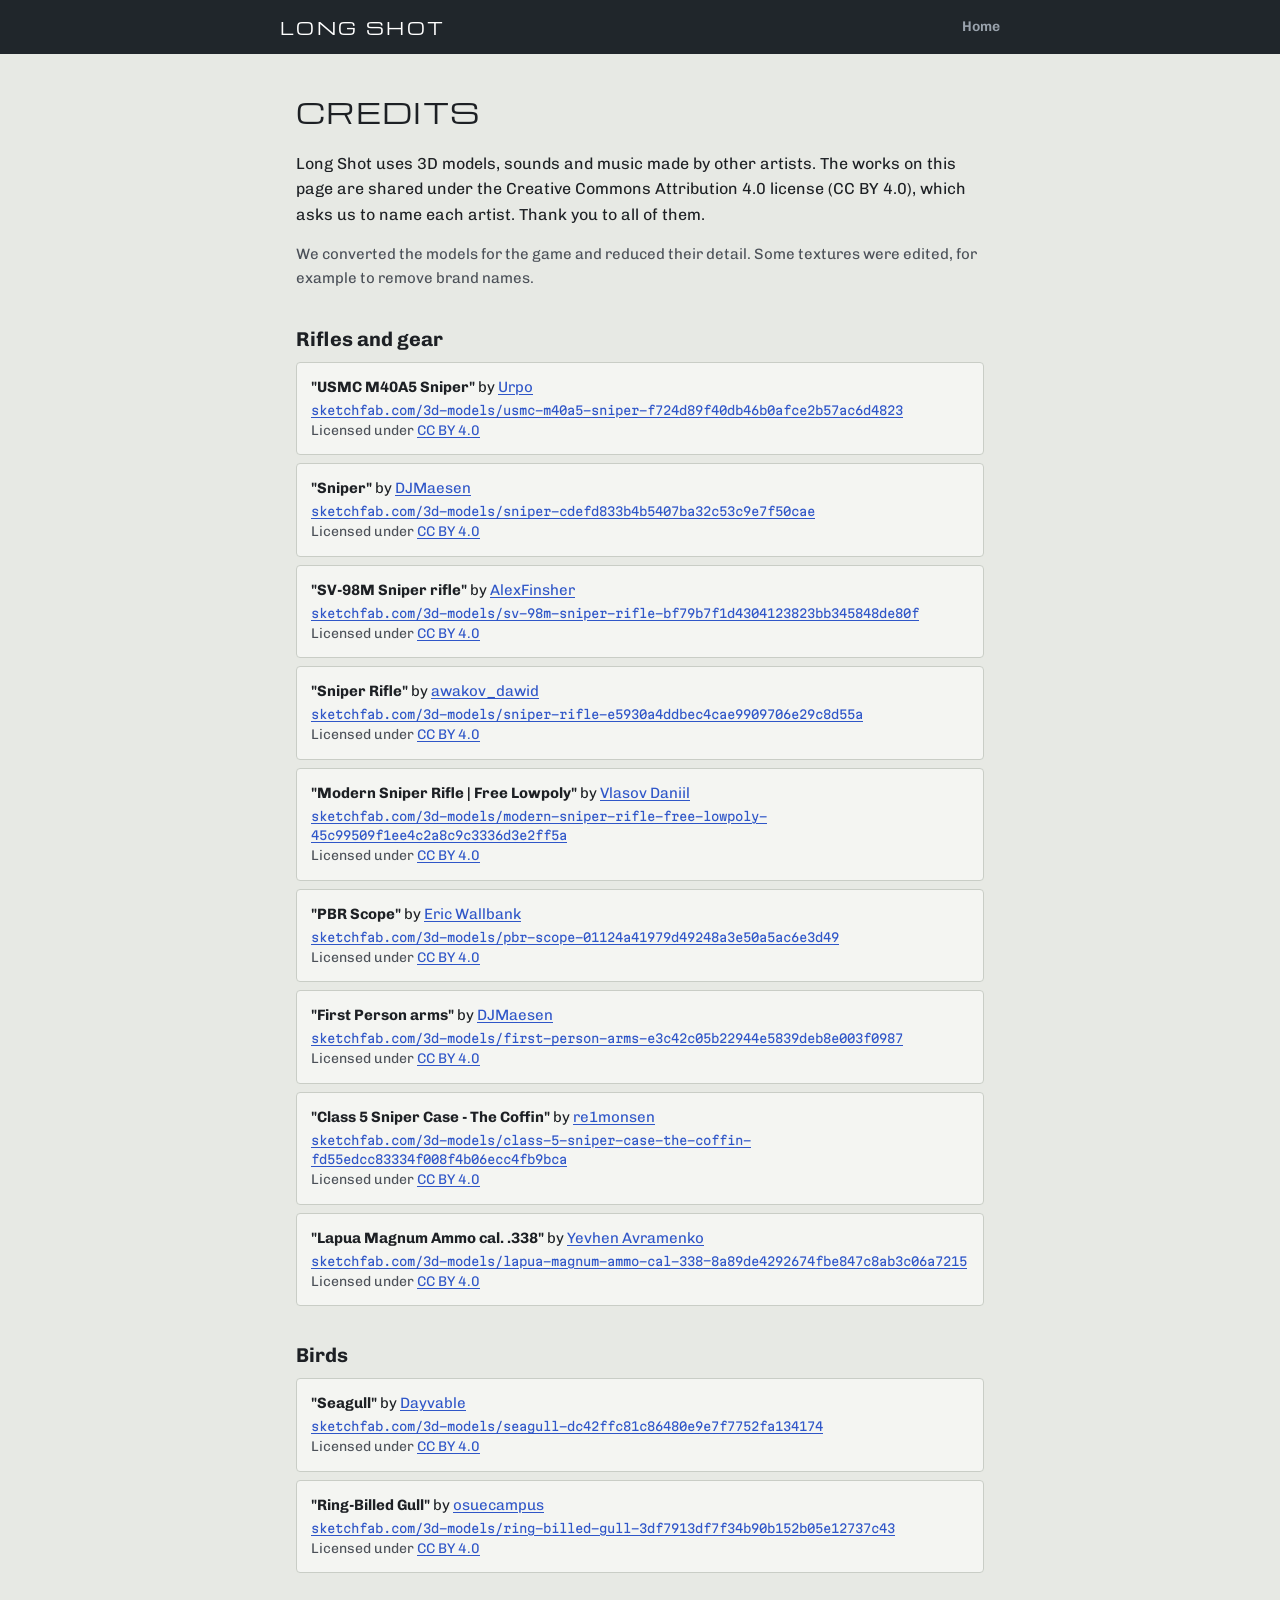
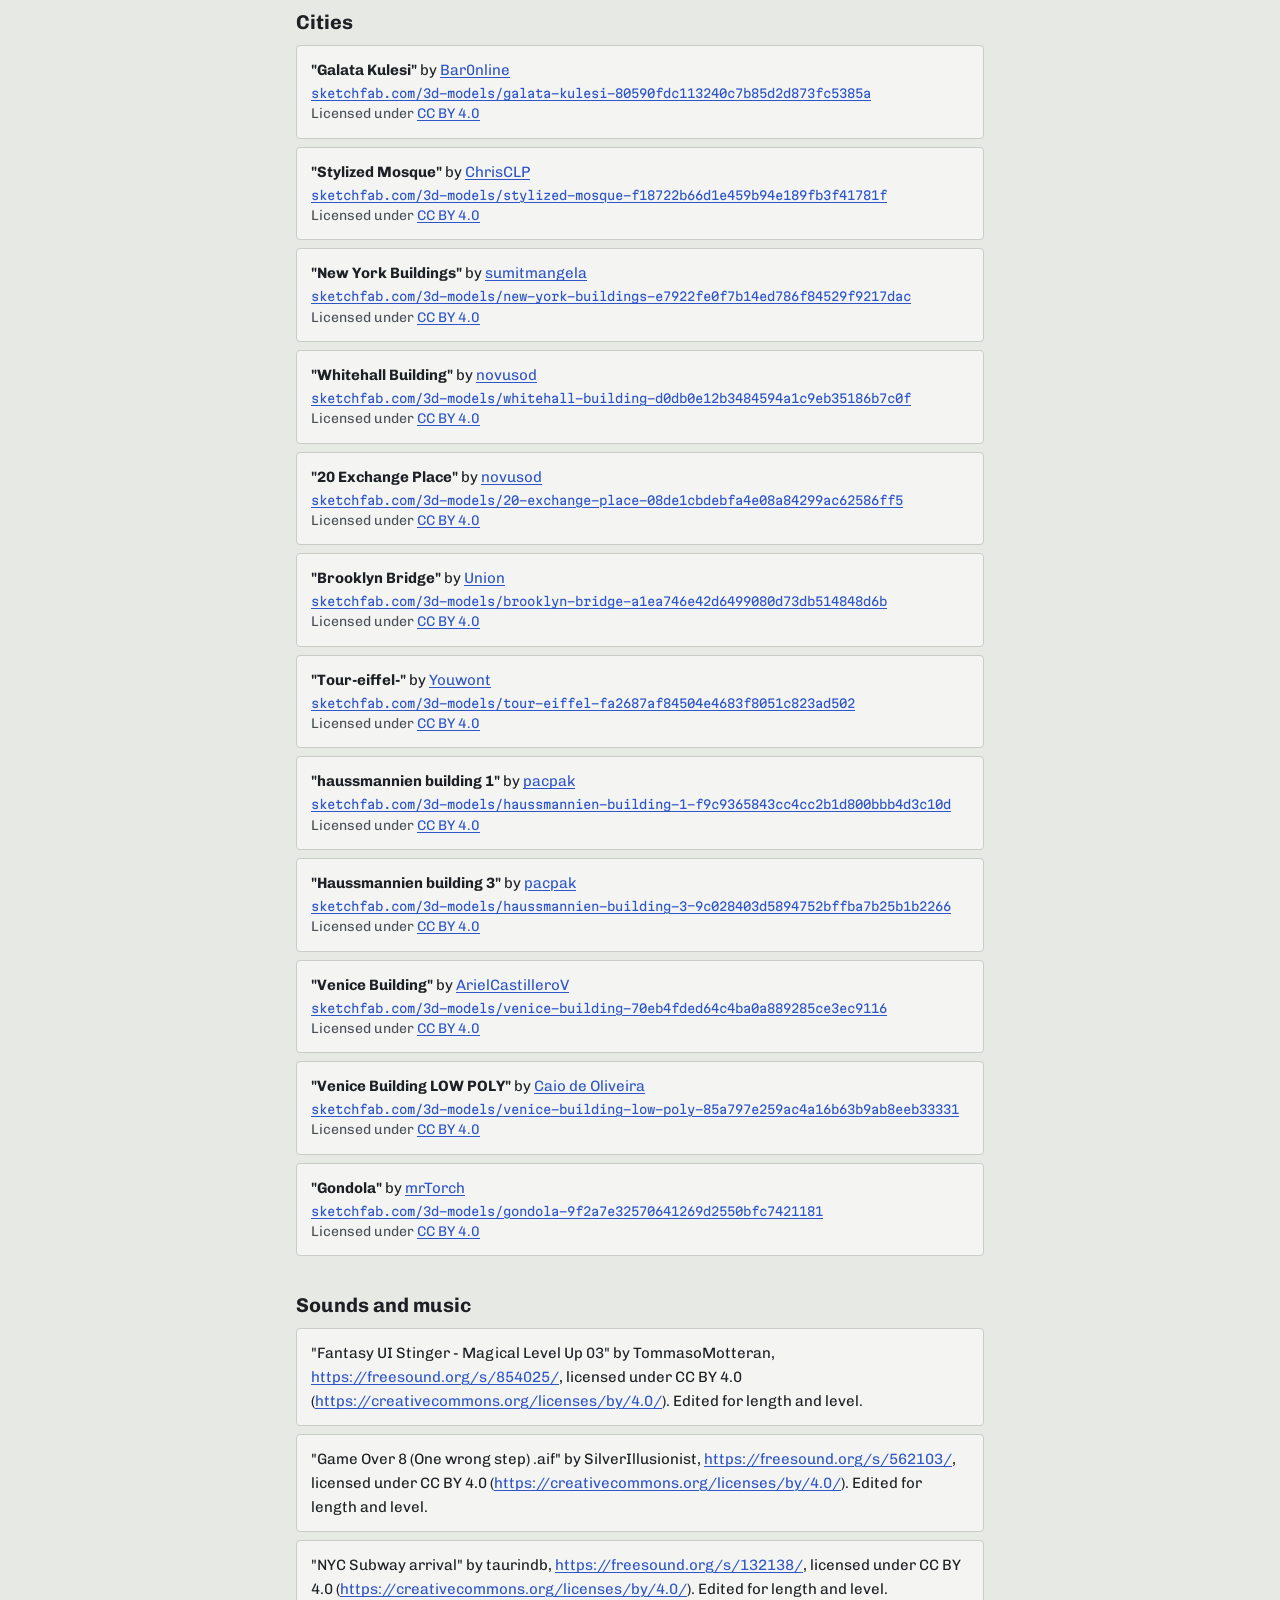
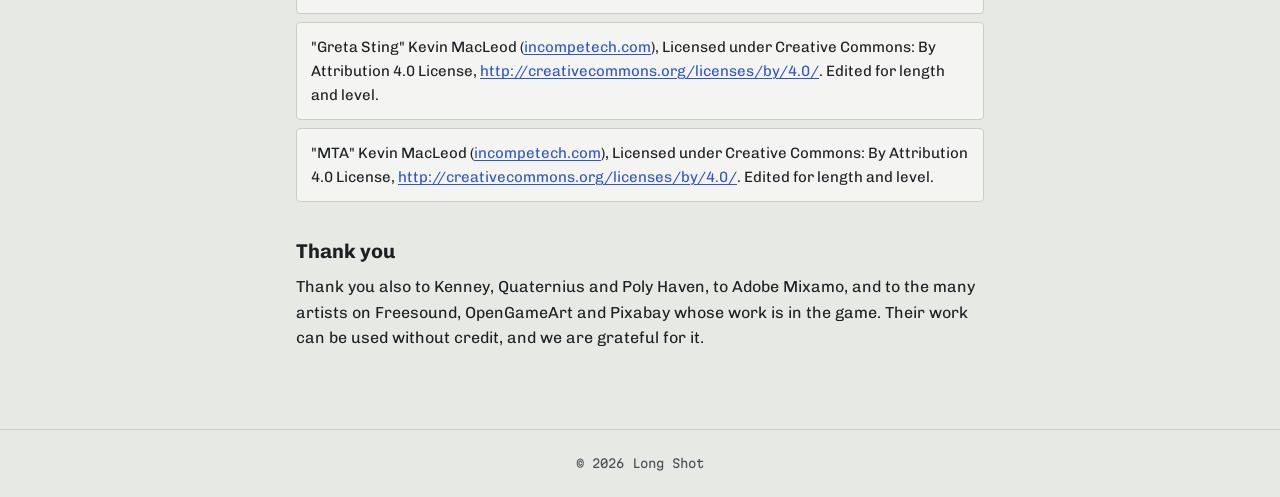
==== credits.html @ 5db8bda0 "Long Shot belge sitesi: gizlilik, destek, künye Co-Authored-By: Claude Opus 5.5 <noreply@anthropic.c" ====
<!DOCTYPE html>
<html lang="en">
<head>
<meta charset="UTF-8">
<meta name="viewport" content="width=device-width, initial-scale=1, viewport-fit=cover">
<title>Long Shot Credits</title>
<link rel="preconnect" href="https://fonts.googleapis.com">
<link rel="preconnect" href="https://fonts.gstatic.com" crossorigin>
<link href="https://fonts.googleapis.com/css2?family=Chivo:wght@400;700&family=Martian+Mono:wght@400&family=Michroma&display=swap" rel="stylesheet">
<link rel="stylesheet" href="./style.css">
</head>
<body>
  <div class="topbar">
    <div class="topbar-inner">
      <a class="logo" href="./index.html">LONG SHOT</a>
      <a class="back" href="./index.html">Home</a>
    </div>
  </div>
  <div class="wrap">
    <h1>Credits</h1>
    <p>Long Shot uses 3D models, sounds and music made by other artists. The works on this page are shared under the Creative Commons Attribution 4.0 license (CC BY 4.0), which asks us to name each artist. Thank you to all of them.</p>
    <p class="note">We converted the models for the game and reduced their detail. Some textures were edited, for example to remove brand names.</p>
    <h2>Rifles and gear</h2>
    <ul class="credit">
      <li><span class="t">"USMC M40A5 Sniper"</span> by <a href="https://sketchfab.com/Urpo">Urpo</a><a class="src" href="https://sketchfab.com/3d-models/usmc-m40a5-sniper-f724d89f40db46b0afce2b57ac6d4823">sketchfab.com/3d-models/usmc-m40a5-sniper-f724d89f40db46b0afce2b57ac6d4823</a><span class="lic">Licensed under <a href="https://creativecommons.org/licenses/by/4.0/">CC BY 4.0</a></span></li>
      <li><span class="t">"Sniper"</span> by <a href="https://sketchfab.com/bumstrum">DJMaesen</a><a class="src" href="https://sketchfab.com/3d-models/sniper-cdefd833b4b5407ba32c53c9e7f50cae">sketchfab.com/3d-models/sniper-cdefd833b4b5407ba32c53c9e7f50cae</a><span class="lic">Licensed under <a href="https://creativecommons.org/licenses/by/4.0/">CC BY 4.0</a></span></li>
      <li><span class="t">"SV-98M Sniper rifle"</span> by <a href="https://sketchfab.com/AlexFinsher">AlexFinsher</a><a class="src" href="https://sketchfab.com/3d-models/sv-98m-sniper-rifle-bf79b7f1d4304123823bb345848de80f">sketchfab.com/3d-models/sv-98m-sniper-rifle-bf79b7f1d4304123823bb345848de80f</a><span class="lic">Licensed under <a href="https://creativecommons.org/licenses/by/4.0/">CC BY 4.0</a></span></li>
      <li><span class="t">"Sniper Rifle"</span> by <a href="https://sketchfab.com/awakov_dawid">awakov_dawid</a><a class="src" href="https://sketchfab.com/3d-models/sniper-rifle-e5930a4ddbec4cae9909706e29c8d55a">sketchfab.com/3d-models/sniper-rifle-e5930a4ddbec4cae9909706e29c8d55a</a><span class="lic">Licensed under <a href="https://creativecommons.org/licenses/by/4.0/">CC BY 4.0</a></span></li>
      <li><span class="t">"Modern Sniper Rifle | Free Lowpoly"</span> by <a href="https://sketchfab.com/dan741vlasov">Vlasov Daniil</a><a class="src" href="https://sketchfab.com/3d-models/modern-sniper-rifle-free-lowpoly-45c99509f1ee4c2a8c9c3336d3e2ff5a">sketchfab.com/3d-models/modern-sniper-rifle-free-lowpoly-45c99509f1ee4c2a8c9c3336d3e2ff5a</a><span class="lic">Licensed under <a href="https://creativecommons.org/licenses/by/4.0/">CC BY 4.0</a></span></li>
      <li><span class="t">"PBR Scope"</span> by <a href="https://sketchfab.com/Ericwallbank">Eric Wallbank</a><a class="src" href="https://sketchfab.com/3d-models/pbr-scope-01124a41979d49248a3e50a5ac6e3d49">sketchfab.com/3d-models/pbr-scope-01124a41979d49248a3e50a5ac6e3d49</a><span class="lic">Licensed under <a href="https://creativecommons.org/licenses/by/4.0/">CC BY 4.0</a></span></li>
      <li><span class="t">"First Person arms"</span> by <a href="https://sketchfab.com/bumstrum">DJMaesen</a><a class="src" href="https://sketchfab.com/3d-models/first-person-arms-e3c42c05b22944e5839deb8e003f0987">sketchfab.com/3d-models/first-person-arms-e3c42c05b22944e5839deb8e003f0987</a><span class="lic">Licensed under <a href="https://creativecommons.org/licenses/by/4.0/">CC BY 4.0</a></span></li>
      <li><span class="t">"Class 5 Sniper Case - The Coffin"</span> by <a href="https://sketchfab.com/re1monsen">re1monsen</a><a class="src" href="https://sketchfab.com/3d-models/class-5-sniper-case-the-coffin-fd55edcc83334f008f4b06ecc4fb9bca">sketchfab.com/3d-models/class-5-sniper-case-the-coffin-fd55edcc83334f008f4b06ecc4fb9bca</a><span class="lic">Licensed under <a href="https://creativecommons.org/licenses/by/4.0/">CC BY 4.0</a></span></li>
      <li><span class="t">"Lapua Magnum Ammo cal. .338"</span> by <a href="https://sketchfab.com/naprimerjenya">Yevhen Avramenko</a><a class="src" href="https://sketchfab.com/3d-models/lapua-magnum-ammo-cal-338-8a89de4292674fbe847c8ab3c06a7215">sketchfab.com/3d-models/lapua-magnum-ammo-cal-338-8a89de4292674fbe847c8ab3c06a7215</a><span class="lic">Licensed under <a href="https://creativecommons.org/licenses/by/4.0/">CC BY 4.0</a></span></li>
    </ul>
    <h2>Birds</h2>
    <ul class="credit">
      <li><span class="t">"Seagull"</span> by <a href="https://sketchfab.com/Dayvable">Dayvable</a><a class="src" href="https://sketchfab.com/3d-models/seagull-dc42ffc81c86480e9e7f7752fa134174">sketchfab.com/3d-models/seagull-dc42ffc81c86480e9e7f7752fa134174</a><span class="lic">Licensed under <a href="https://creativecommons.org/licenses/by/4.0/">CC BY 4.0</a></span></li>
      <li><span class="t">"Ring-Billed Gull"</span> by <a href="https://sketchfab.com/OSU.Multimedia">osuecampus</a><a class="src" href="https://sketchfab.com/3d-models/ring-billed-gull-3df7913df7f34b90b152b05e12737c43">sketchfab.com/3d-models/ring-billed-gull-3df7913df7f34b90b152b05e12737c43</a><span class="lic">Licensed under <a href="https://creativecommons.org/licenses/by/4.0/">CC BY 4.0</a></span></li>
    </ul>
    <h2>Cities</h2>
    <ul class="credit">
      <li><span class="t">"Galata Kulesi"</span> by <a href="https://sketchfab.com/bar0nline">Bar0nline</a><a class="src" href="https://sketchfab.com/3d-models/galata-kulesi-80590fdc113240c7b85d2d873fc5385a">sketchfab.com/3d-models/galata-kulesi-80590fdc113240c7b85d2d873fc5385a</a><span class="lic">Licensed under <a href="https://creativecommons.org/licenses/by/4.0/">CC BY 4.0</a></span></li>
      <li><span class="t">"Stylized Mosque"</span> by <a href="https://sketchfab.com/ChrisCLP">ChrisCLP</a><a class="src" href="https://sketchfab.com/3d-models/stylized-mosque-f18722b66d1e459b94e189fb3f41781f">sketchfab.com/3d-models/stylized-mosque-f18722b66d1e459b94e189fb3f41781f</a><span class="lic">Licensed under <a href="https://creativecommons.org/licenses/by/4.0/">CC BY 4.0</a></span></li>
      <li><span class="t">"New York Buildings"</span> by <a href="https://sketchfab.com/sumitmangela">sumitmangela</a><a class="src" href="https://sketchfab.com/3d-models/new-york-buildings-e7922fe0f7b14ed786f84529f9217dac">sketchfab.com/3d-models/new-york-buildings-e7922fe0f7b14ed786f84529f9217dac</a><span class="lic">Licensed under <a href="https://creativecommons.org/licenses/by/4.0/">CC BY 4.0</a></span></li>
      <li><span class="t">"Whitehall Building"</span> by <a href="https://sketchfab.com/novusod">novusod</a><a class="src" href="https://sketchfab.com/3d-models/whitehall-building-d0db0e12b3484594a1c9eb35186b7c0f">sketchfab.com/3d-models/whitehall-building-d0db0e12b3484594a1c9eb35186b7c0f</a><span class="lic">Licensed under <a href="https://creativecommons.org/licenses/by/4.0/">CC BY 4.0</a></span></li>
      <li><span class="t">"20 Exchange Place"</span> by <a href="https://sketchfab.com/novusod">novusod</a><a class="src" href="https://sketchfab.com/3d-models/20-exchange-place-08de1cbdebfa4e08a84299ac62586ff5">sketchfab.com/3d-models/20-exchange-place-08de1cbdebfa4e08a84299ac62586ff5</a><span class="lic">Licensed under <a href="https://creativecommons.org/licenses/by/4.0/">CC BY 4.0</a></span></li>
      <li><span class="t">"Brooklyn Bridge"</span> by <a href="https://sketchfab.com/krprom">Union</a><a class="src" href="https://sketchfab.com/3d-models/brooklyn-bridge-a1ea746e42d6499080d73db514848d6b">sketchfab.com/3d-models/brooklyn-bridge-a1ea746e42d6499080d73db514848d6b</a><span class="lic">Licensed under <a href="https://creativecommons.org/licenses/by/4.0/">CC BY 4.0</a></span></li>
      <li><span class="t">"Tour-eiffel-"</span> by <a href="https://sketchfab.com/Youwont">Youwont</a><a class="src" href="https://sketchfab.com/3d-models/tour-eiffel-fa2687af84504e4683f8051c823ad502">sketchfab.com/3d-models/tour-eiffel-fa2687af84504e4683f8051c823ad502</a><span class="lic">Licensed under <a href="https://creativecommons.org/licenses/by/4.0/">CC BY 4.0</a></span></li>
      <li><span class="t">"haussmannien building 1"</span> by <a href="https://sketchfab.com/pacpak">pacpak</a><a class="src" href="https://sketchfab.com/3d-models/haussmannien-building-1-f9c9365843cc4cc2b1d800bbb4d3c10d">sketchfab.com/3d-models/haussmannien-building-1-f9c9365843cc4cc2b1d800bbb4d3c10d</a><span class="lic">Licensed under <a href="https://creativecommons.org/licenses/by/4.0/">CC BY 4.0</a></span></li>
      <li><span class="t">"Haussmannien building 3"</span> by <a href="https://sketchfab.com/pacpak">pacpak</a><a class="src" href="https://sketchfab.com/3d-models/haussmannien-building-3-9c028403d5894752bffba7b25b1b2266">sketchfab.com/3d-models/haussmannien-building-3-9c028403d5894752bffba7b25b1b2266</a><span class="lic">Licensed under <a href="https://creativecommons.org/licenses/by/4.0/">CC BY 4.0</a></span></li>
      <li><span class="t">"Venice Building"</span> by <a href="https://sketchfab.com/ArielCastilleroV">ArielCastilleroV</a><a class="src" href="https://sketchfab.com/3d-models/venice-building-70eb4fded64c4ba0a889285ce3ec9116">sketchfab.com/3d-models/venice-building-70eb4fded64c4ba0a889285ce3ec9116</a><span class="lic">Licensed under <a href="https://creativecommons.org/licenses/by/4.0/">CC BY 4.0</a></span></li>
      <li><span class="t">"Venice Building LOW POLY"</span> by <a href="https://sketchfab.com/caiodeoliveira">Caio de Oliveira</a><a class="src" href="https://sketchfab.com/3d-models/venice-building-low-poly-85a797e259ac4a16b63b9ab8eeb33331">sketchfab.com/3d-models/venice-building-low-poly-85a797e259ac4a16b63b9ab8eeb33331</a><span class="lic">Licensed under <a href="https://creativecommons.org/licenses/by/4.0/">CC BY 4.0</a></span></li>
      <li><span class="t">"Gondola"</span> by <a href="https://sketchfab.com/mrTorch">mrTorch</a><a class="src" href="https://sketchfab.com/3d-models/gondola-9f2a7e32570641269d2550bfc7421181">sketchfab.com/3d-models/gondola-9f2a7e32570641269d2550bfc7421181</a><span class="lic">Licensed under <a href="https://creativecommons.org/licenses/by/4.0/">CC BY 4.0</a></span></li>
    </ul>

    <h2>Sounds and music</h2>
    <ul class="credit">
      <li>"Fantasy UI Stinger - Magical Level Up 03" by TommasoMotteran, <a href="https://freesound.org/s/854025/">https://freesound.org/s/854025/</a>, licensed under CC BY 4.0 (<a href="https://creativecommons.org/licenses/by/4.0/">https://creativecommons.org/licenses/by/4.0/</a>). Edited for length and level.</li>
      <li>"Game Over 8 (One wrong step) .aif" by SilverIllusionist, <a href="https://freesound.org/s/562103/">https://freesound.org/s/562103/</a>, licensed under CC BY 4.0 (<a href="https://creativecommons.org/licenses/by/4.0/">https://creativecommons.org/licenses/by/4.0/</a>). Edited for length and level.</li>
      <li>"NYC Subway arrival" by taurindb, <a href="https://freesound.org/s/132138/">https://freesound.org/s/132138/</a>, licensed under CC BY 4.0 (<a href="https://creativecommons.org/licenses/by/4.0/">https://creativecommons.org/licenses/by/4.0/</a>). Edited for length and level.</li>
      <li>"Greta Sting" Kevin MacLeod (<a href="https://incompetech.com">incompetech.com</a>), Licensed under Creative Commons: By Attribution 4.0 License, <a href="http://creativecommons.org/licenses/by/4.0/">http://creativecommons.org/licenses/by/4.0/</a>. Edited for length and level.</li>
      <li>"MTA" Kevin MacLeod (<a href="https://incompetech.com">incompetech.com</a>), Licensed under Creative Commons: By Attribution 4.0 License, <a href="http://creativecommons.org/licenses/by/4.0/">http://creativecommons.org/licenses/by/4.0/</a>. Edited for length and level.</li>
    </ul>

    <h2>Thank you</h2>
    <p>Thank you also to Kenney, Quaternius and Poly Haven, to Adobe Mixamo, and to the many artists on Freesound, OpenGameArt and Pixabay whose work is in the game. Their work can be used without credit, and we are grateful for it.</p>
  </div>
  <footer>© 2026 Long Shot</footer>
</body>
</html>
---- style.css ----
:root{
  --kagit:#e7e9e4;
  --kagit-acik:#f4f5f2;
  --cizgi:#c9cdc6;
  --murekkep:#1d2024;
  --soluk:#4b5058;
  --plaka:#20262b;
  --titan:#9aa3ad;
  --kobalt:#2f56c8;
  --fD:"Michroma",Arial,sans-serif;
  --fU:"Chivo","Helvetica Neue",Arial,sans-serif;
  --fM:"Martian Mono",ui-monospace,Menlo,monospace;
}
*{box-sizing:border-box;margin:0;padding:0}
html{-webkit-text-size-adjust:100%}
body{font-family:var(--fU);background:var(--kagit);color:var(--murekkep);line-height:1.6;min-height:100vh;display:flex;flex-direction:column}
.topbar{background:var(--plaka);padding:16px max(16px,env(safe-area-inset-right)) 16px max(16px,env(safe-area-inset-left))}
.topbar-inner{max-width:720px;margin:0 auto;display:flex;align-items:center;justify-content:space-between;gap:16px}
.logo{font-family:var(--fD);font-size:17px;letter-spacing:.14em;color:#fff;text-decoration:none;line-height:1}
.back{font-size:14px;color:var(--titan);text-decoration:none;font-weight:600}
.back:hover{color:#fff}
.wrap{max-width:720px;margin:0 auto;padding:40px max(16px,env(safe-area-inset-right)) 64px max(16px,env(safe-area-inset-left));width:100%;flex:1}
h1{font-family:var(--fD);font-weight:400;font-size:clamp(21px,5.6vw,28px);letter-spacing:.04em;text-transform:uppercase;line-height:1.3;margin-bottom:20px}
h2{font-size:20px;font-weight:700;margin-top:36px;margin-bottom:10px;line-height:1.3}
h3{font-size:17px;font-weight:700;margin-top:24px;margin-bottom:8px}
p{font-size:16px;margin-bottom:14px}
ul{margin:0 0 16px 20px}
li{font-size:16px;margin-bottom:6px}
a{color:var(--kobalt);text-decoration:underline;text-underline-offset:2px;overflow-wrap:anywhere}
strong{font-weight:700}
.meta{font-family:var(--fM);font-size:12px;letter-spacing:.04em;color:var(--soluk);margin-bottom:10px;text-transform:uppercase}
.lede{font-size:17px;color:var(--soluk);margin-bottom:8px}
.tablewrap{overflow-x:auto;margin:8px 0 18px}
table{border-collapse:collapse;width:100%;font-size:15px;background:var(--kagit-acik);border:1px solid var(--cizgi)}
th,td{text-align:left;vertical-align:top;padding:10px 12px;border-bottom:1px solid var(--cizgi)}
th{font-weight:700;background:#dde0da}
.cards{display:grid;gap:12px;margin:28px 0}
.card{background:var(--kagit-acik);border:1px solid var(--cizgi);border-radius:4px;padding:20px;text-decoration:none;color:inherit;display:flex;align-items:center;gap:14px}
.card:hover{border-color:var(--murekkep)}
.card-text{flex:1}
.card h2{font-size:17px;margin:0 0 2px}
.card p{font-size:14px;color:var(--soluk);margin:0}
.arrow{font-size:20px;color:var(--soluk)}
.mail{display:inline-block;background:var(--plaka);color:#fff;text-decoration:none;border-radius:4px;padding:14px 20px;margin:8px 0 24px;font-weight:700}
.mail small{display:block;font-family:var(--fM);color:var(--titan);font-weight:400;font-size:13px;margin-top:2px}
.qa{margin-bottom:18px}
.credit{list-style:none;margin:0 0 8px 0}
.credit li{background:var(--kagit-acik);border:1px solid var(--cizgi);border-radius:4px;padding:12px 14px;margin-bottom:8px;font-size:15px}
.credit .t{font-weight:700}
.credit .src{display:block;font-family:var(--fM);font-size:12px;margin-top:2px}
.credit .lic{display:block;color:var(--soluk);font-size:14px}
.note{font-size:15px;color:var(--soluk)}
footer{margin-top:auto;padding:24px 16px;text-align:center;color:var(--soluk);font-family:var(--fM);font-size:12px;border-top:1px solid var(--cizgi)}
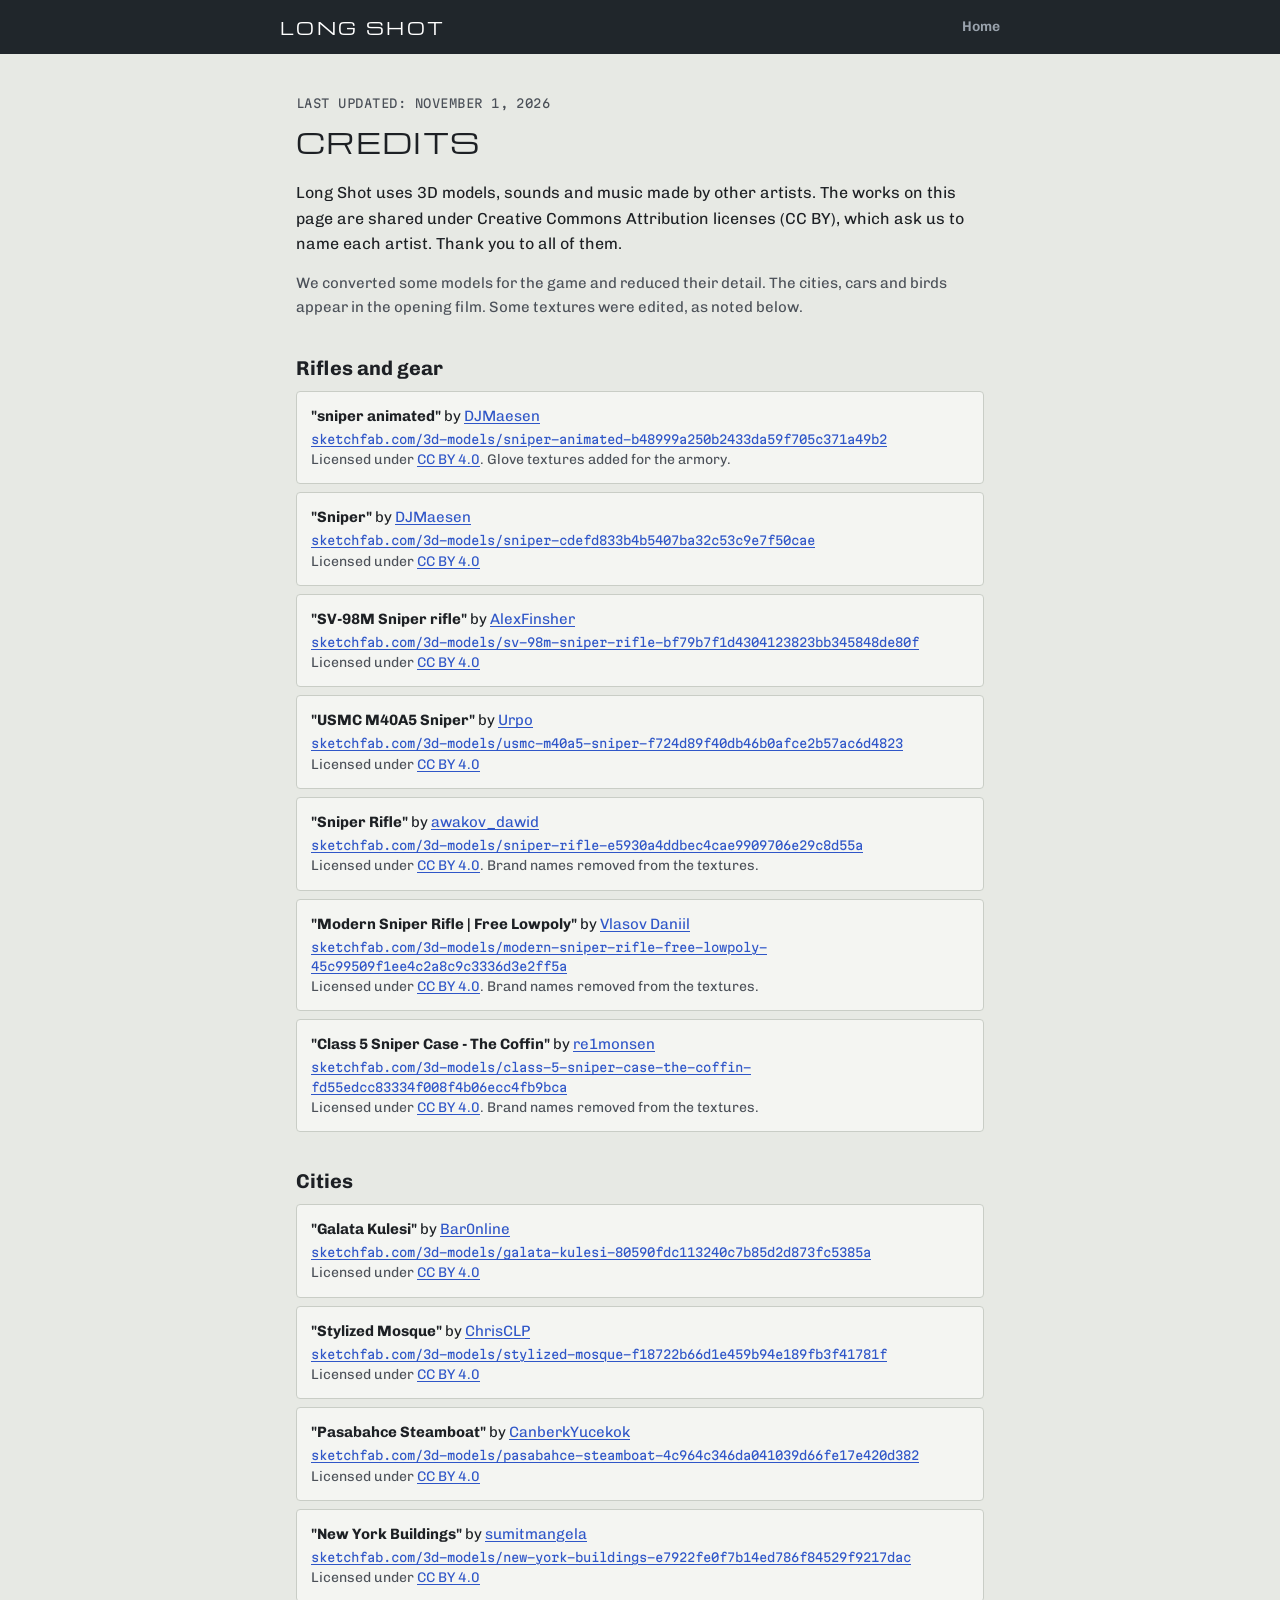
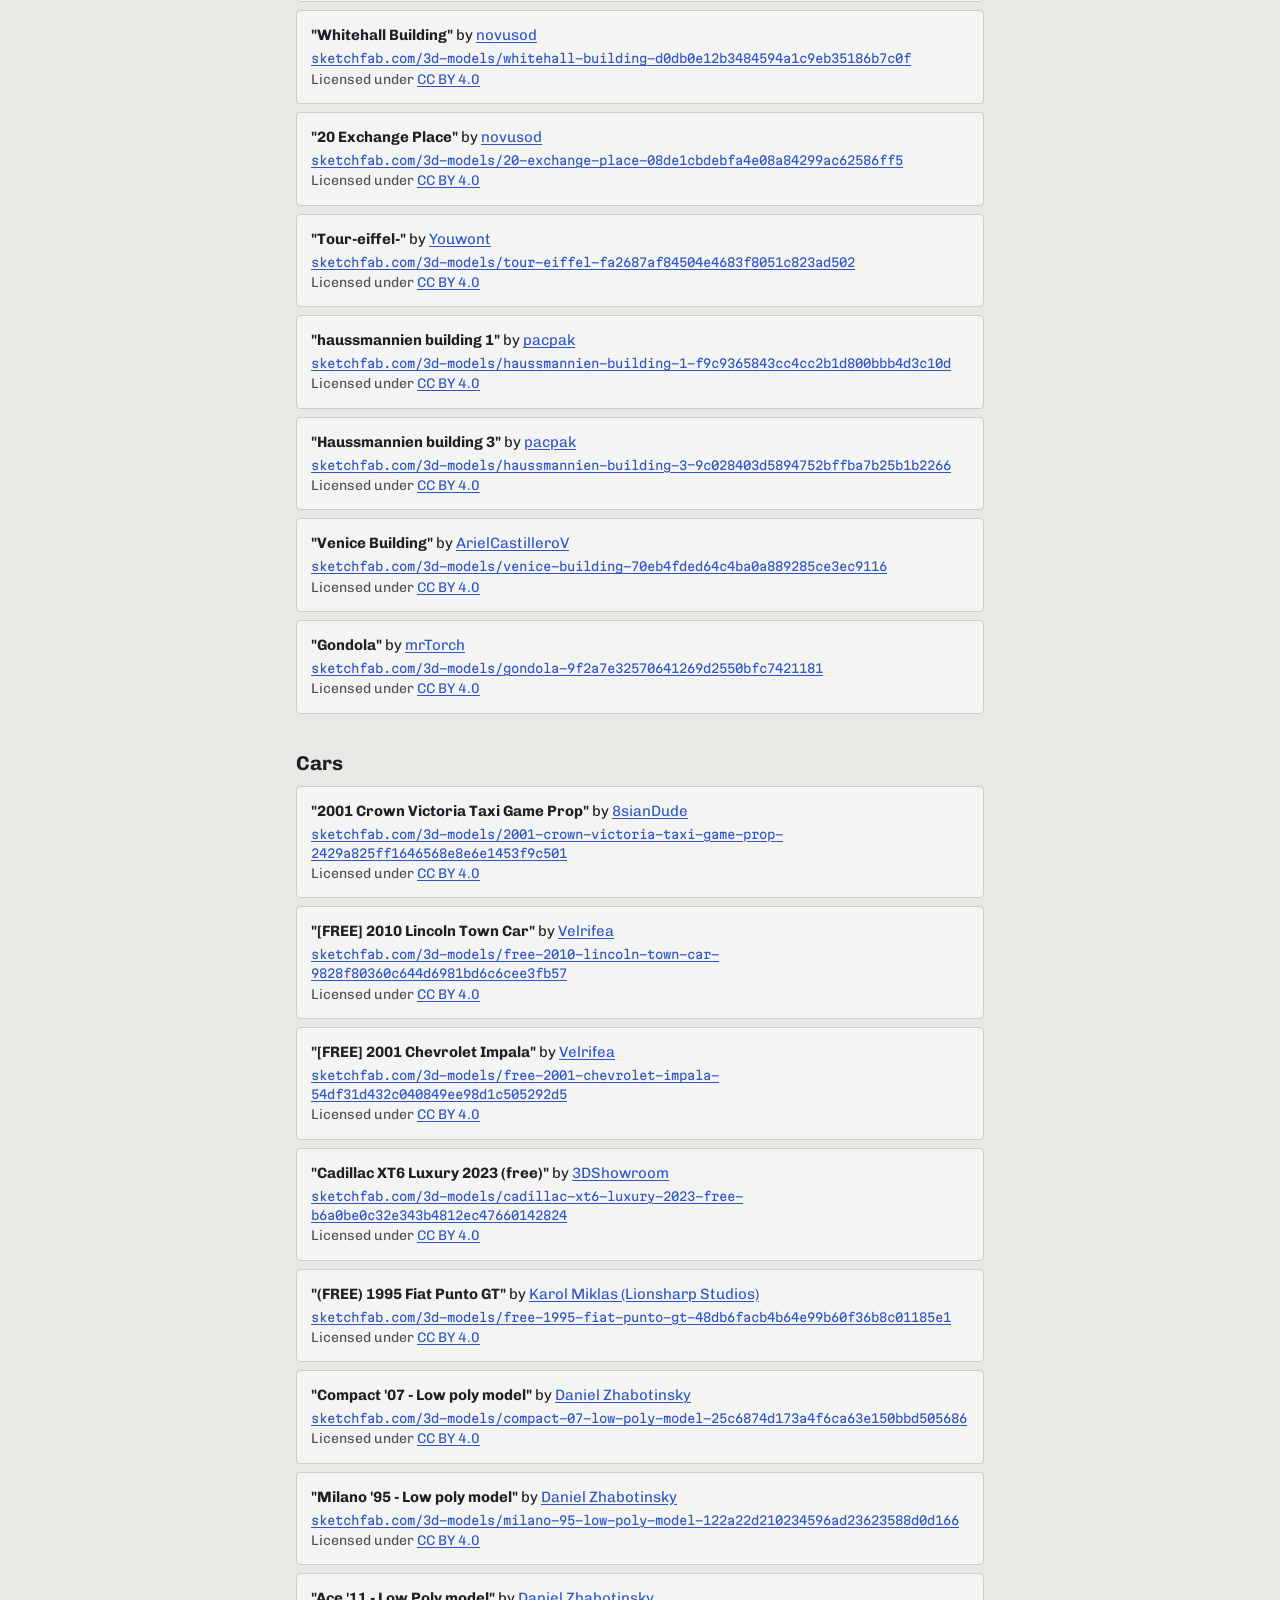
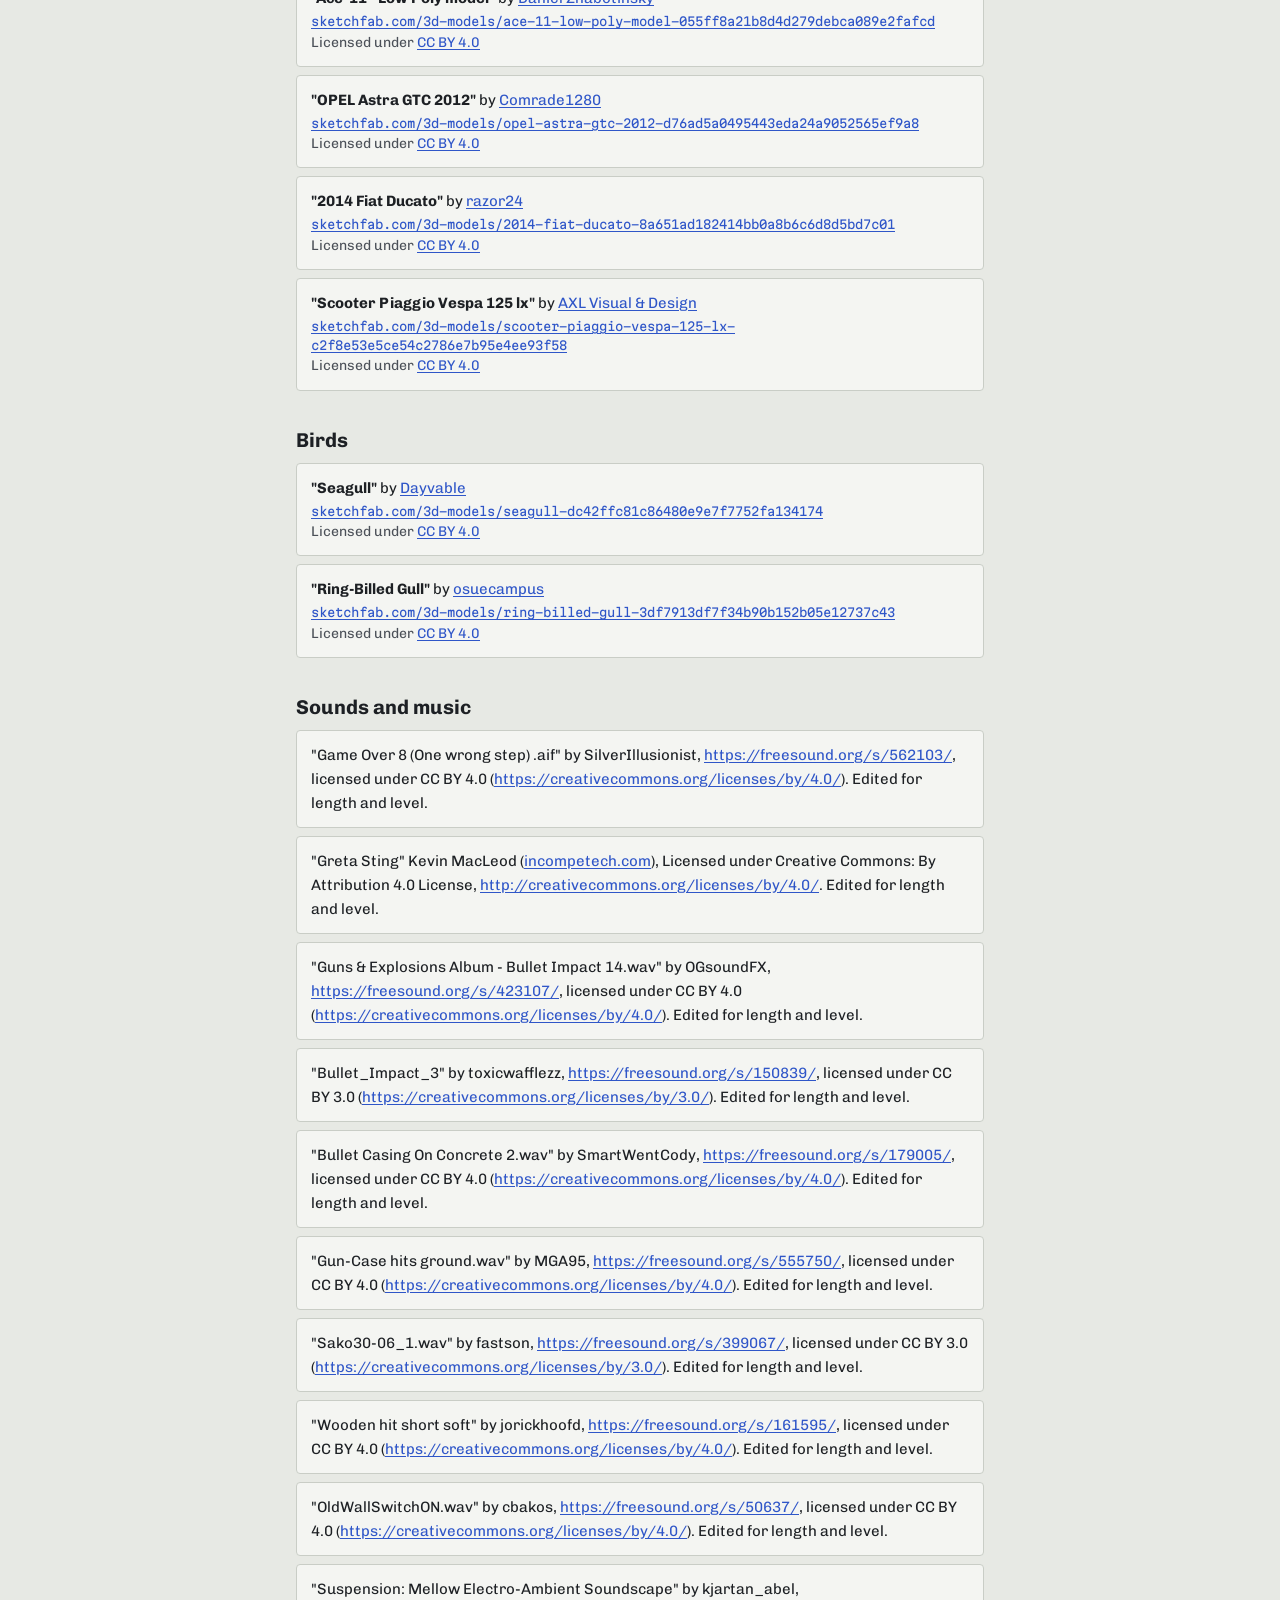
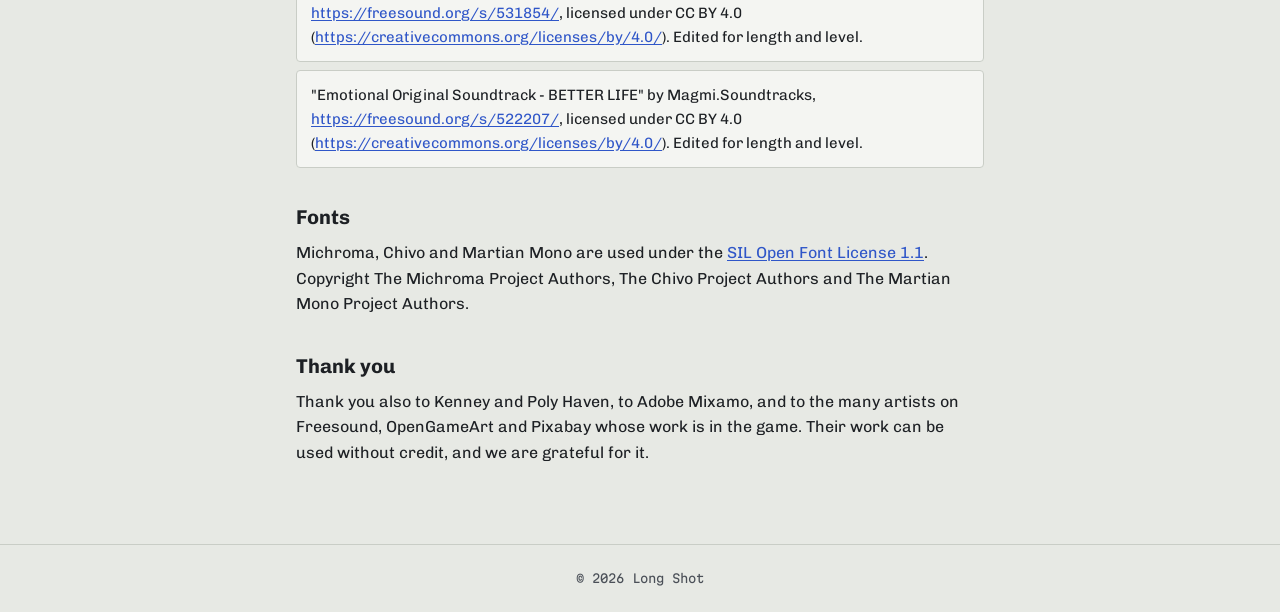
==== commit 1cf15518: "1 Kasım: hesap ve bulut kaydı, her atışın ölçümü, coin paketleri; destek soruları; künye oyundaki 31" ====
--- a/credits.html
+++ b/credits.html
@@ -17,53 +17,78 @@
     </div>
   </div>
   <div class="wrap">
+    <p class="meta">Last updated: November 1, 2026</p>
     <h1>Credits</h1>
-    <p>Long Shot uses 3D models, sounds and music made by other artists. The works on this page are shared under the Creative Commons Attribution 4.0 license (CC BY 4.0), which asks us to name each artist. Thank you to all of them.</p>
-    <p class="note">We converted the models for the game and reduced their detail. Some textures were edited, for example to remove brand names.</p>
+    <p>Long Shot uses 3D models, sounds and music made by other artists. The works on this page are shared under Creative Commons Attribution licenses (CC BY), which ask us to name each artist. Thank you to all of them.</p>
+    <p class="note">We converted some models for the game and reduced their detail. The cities, cars and birds appear in the opening film. Some textures were edited, as noted below.</p>
+
     <h2>Rifles and gear</h2>
     <ul class="credit">
-      <li><span class="t">"USMC M40A5 Sniper"</span> by <a href="https://sketchfab.com/Urpo">Urpo</a><a class="src" href="https://sketchfab.com/3d-models/usmc-m40a5-sniper-f724d89f40db46b0afce2b57ac6d4823">sketchfab.com/3d-models/usmc-m40a5-sniper-f724d89f40db46b0afce2b57ac6d4823</a><span class="lic">Licensed under <a href="https://creativecommons.org/licenses/by/4.0/">CC BY 4.0</a></span></li>
+      <li><span class="t">"sniper animated"</span> by <a href="https://sketchfab.com/bumstrum">DJMaesen</a><a class="src" href="https://sketchfab.com/3d-models/sniper-animated-b48999a250b2433da59f705c371a49b2">sketchfab.com/3d-models/sniper-animated-b48999a250b2433da59f705c371a49b2</a><span class="lic">Licensed under <a href="https://creativecommons.org/licenses/by/4.0/">CC BY 4.0</a>. Glove textures added for the armory.</span></li>
       <li><span class="t">"Sniper"</span> by <a href="https://sketchfab.com/bumstrum">DJMaesen</a><a class="src" href="https://sketchfab.com/3d-models/sniper-cdefd833b4b5407ba32c53c9e7f50cae">sketchfab.com/3d-models/sniper-cdefd833b4b5407ba32c53c9e7f50cae</a><span class="lic">Licensed under <a href="https://creativecommons.org/licenses/by/4.0/">CC BY 4.0</a></span></li>
       <li><span class="t">"SV-98M Sniper rifle"</span> by <a href="https://sketchfab.com/AlexFinsher">AlexFinsher</a><a class="src" href="https://sketchfab.com/3d-models/sv-98m-sniper-rifle-bf79b7f1d4304123823bb345848de80f">sketchfab.com/3d-models/sv-98m-sniper-rifle-bf79b7f1d4304123823bb345848de80f</a><span class="lic">Licensed under <a href="https://creativecommons.org/licenses/by/4.0/">CC BY 4.0</a></span></li>
-      <li><span class="t">"Sniper Rifle"</span> by <a href="https://sketchfab.com/awakov_dawid">awakov_dawid</a><a class="src" href="https://sketchfab.com/3d-models/sniper-rifle-e5930a4ddbec4cae9909706e29c8d55a">sketchfab.com/3d-models/sniper-rifle-e5930a4ddbec4cae9909706e29c8d55a</a><span class="lic">Licensed under <a href="https://creativecommons.org/licenses/by/4.0/">CC BY 4.0</a></span></li>
-      <li><span class="t">"Modern Sniper Rifle | Free Lowpoly"</span> by <a href="https://sketchfab.com/dan741vlasov">Vlasov Daniil</a><a class="src" href="https://sketchfab.com/3d-models/modern-sniper-rifle-free-lowpoly-45c99509f1ee4c2a8c9c3336d3e2ff5a">sketchfab.com/3d-models/modern-sniper-rifle-free-lowpoly-45c99509f1ee4c2a8c9c3336d3e2ff5a</a><span class="lic">Licensed under <a href="https://creativecommons.org/licenses/by/4.0/">CC BY 4.0</a></span></li>
-      <li><span class="t">"PBR Scope"</span> by <a href="https://sketchfab.com/Ericwallbank">Eric Wallbank</a><a class="src" href="https://sketchfab.com/3d-models/pbr-scope-01124a41979d49248a3e50a5ac6e3d49">sketchfab.com/3d-models/pbr-scope-01124a41979d49248a3e50a5ac6e3d49</a><span class="lic">Licensed under <a href="https://creativecommons.org/licenses/by/4.0/">CC BY 4.0</a></span></li>
-      <li><span class="t">"First Person arms"</span> by <a href="https://sketchfab.com/bumstrum">DJMaesen</a><a class="src" href="https://sketchfab.com/3d-models/first-person-arms-e3c42c05b22944e5839deb8e003f0987">sketchfab.com/3d-models/first-person-arms-e3c42c05b22944e5839deb8e003f0987</a><span class="lic">Licensed under <a href="https://creativecommons.org/licenses/by/4.0/">CC BY 4.0</a></span></li>
-      <li><span class="t">"Class 5 Sniper Case - The Coffin"</span> by <a href="https://sketchfab.com/re1monsen">re1monsen</a><a class="src" href="https://sketchfab.com/3d-models/class-5-sniper-case-the-coffin-fd55edcc83334f008f4b06ecc4fb9bca">sketchfab.com/3d-models/class-5-sniper-case-the-coffin-fd55edcc83334f008f4b06ecc4fb9bca</a><span class="lic">Licensed under <a href="https://creativecommons.org/licenses/by/4.0/">CC BY 4.0</a></span></li>
-      <li><span class="t">"Lapua Magnum Ammo cal. .338"</span> by <a href="https://sketchfab.com/naprimerjenya">Yevhen Avramenko</a><a class="src" href="https://sketchfab.com/3d-models/lapua-magnum-ammo-cal-338-8a89de4292674fbe847c8ab3c06a7215">sketchfab.com/3d-models/lapua-magnum-ammo-cal-338-8a89de4292674fbe847c8ab3c06a7215</a><span class="lic">Licensed under <a href="https://creativecommons.org/licenses/by/4.0/">CC BY 4.0</a></span></li>
+      <li><span class="t">"USMC M40A5 Sniper"</span> by <a href="https://sketchfab.com/Urpo">Urpo</a><a class="src" href="https://sketchfab.com/3d-models/usmc-m40a5-sniper-f724d89f40db46b0afce2b57ac6d4823">sketchfab.com/3d-models/usmc-m40a5-sniper-f724d89f40db46b0afce2b57ac6d4823</a><span class="lic">Licensed under <a href="https://creativecommons.org/licenses/by/4.0/">CC BY 4.0</a></span></li>
+      <li><span class="t">"Sniper Rifle"</span> by <a href="https://sketchfab.com/awakov_dawid">awakov_dawid</a><a class="src" href="https://sketchfab.com/3d-models/sniper-rifle-e5930a4ddbec4cae9909706e29c8d55a">sketchfab.com/3d-models/sniper-rifle-e5930a4ddbec4cae9909706e29c8d55a</a><span class="lic">Licensed under <a href="https://creativecommons.org/licenses/by/4.0/">CC BY 4.0</a>. Brand names removed from the textures.</span></li>
+      <li><span class="t">"Modern Sniper Rifle | Free Lowpoly"</span> by <a href="https://sketchfab.com/dan741vlasov">Vlasov Daniil</a><a class="src" href="https://sketchfab.com/3d-models/modern-sniper-rifle-free-lowpoly-45c99509f1ee4c2a8c9c3336d3e2ff5a">sketchfab.com/3d-models/modern-sniper-rifle-free-lowpoly-45c99509f1ee4c2a8c9c3336d3e2ff5a</a><span class="lic">Licensed under <a href="https://creativecommons.org/licenses/by/4.0/">CC BY 4.0</a>. Brand names removed from the textures.</span></li>
+      <li><span class="t">"Class 5 Sniper Case - The Coffin"</span> by <a href="https://sketchfab.com/re1monsen">re1monsen</a><a class="src" href="https://sketchfab.com/3d-models/class-5-sniper-case-the-coffin-fd55edcc83334f008f4b06ecc4fb9bca">sketchfab.com/3d-models/class-5-sniper-case-the-coffin-fd55edcc83334f008f4b06ecc4fb9bca</a><span class="lic">Licensed under <a href="https://creativecommons.org/licenses/by/4.0/">CC BY 4.0</a>. Brand names removed from the textures.</span></li>
     </ul>
+
+    <h2>Cities</h2>
+    <ul class="credit">
+      <li><span class="t">"Galata Kulesi"</span> by <a href="https://sketchfab.com/bar0nline">Bar0nline</a><a class="src" href="https://sketchfab.com/3d-models/galata-kulesi-80590fdc113240c7b85d2d873fc5385a">sketchfab.com/3d-models/galata-kulesi-80590fdc113240c7b85d2d873fc5385a</a><span class="lic">Licensed under <a href="https://creativecommons.org/licenses/by/4.0/">CC BY 4.0</a></span></li>
+      <li><span class="t">"Stylized Mosque"</span> by <a href="https://sketchfab.com/ChrisCLP">ChrisCLP</a><a class="src" href="https://sketchfab.com/3d-models/stylized-mosque-f18722b66d1e459b94e189fb3f41781f">sketchfab.com/3d-models/stylized-mosque-f18722b66d1e459b94e189fb3f41781f</a><span class="lic">Licensed under <a href="https://creativecommons.org/licenses/by/4.0/">CC BY 4.0</a></span></li>
+      <li><span class="t">"Pasabahce Steamboat"</span> by <a href="https://sketchfab.com/CanberkYucekok">CanberkYucekok</a><a class="src" href="https://sketchfab.com/3d-models/pasabahce-steamboat-4c964c346da041039d66fe17e420d382">sketchfab.com/3d-models/pasabahce-steamboat-4c964c346da041039d66fe17e420d382</a><span class="lic">Licensed under <a href="https://creativecommons.org/licenses/by/4.0/">CC BY 4.0</a></span></li>
+      <li><span class="t">"New York Buildings"</span> by <a href="https://sketchfab.com/sumitmangela">sumitmangela</a><a class="src" href="https://sketchfab.com/3d-models/new-york-buildings-e7922fe0f7b14ed786f84529f9217dac">sketchfab.com/3d-models/new-york-buildings-e7922fe0f7b14ed786f84529f9217dac</a><span class="lic">Licensed under <a href="https://creativecommons.org/licenses/by/4.0/">CC BY 4.0</a></span></li>
+      <li><span class="t">"Whitehall Building"</span> by <a href="https://sketchfab.com/novusod">novusod</a><a class="src" href="https://sketchfab.com/3d-models/whitehall-building-d0db0e12b3484594a1c9eb35186b7c0f">sketchfab.com/3d-models/whitehall-building-d0db0e12b3484594a1c9eb35186b7c0f</a><span class="lic">Licensed under <a href="https://creativecommons.org/licenses/by/4.0/">CC BY 4.0</a></span></li>
+      <li><span class="t">"20 Exchange Place"</span> by <a href="https://sketchfab.com/novusod">novusod</a><a class="src" href="https://sketchfab.com/3d-models/20-exchange-place-08de1cbdebfa4e08a84299ac62586ff5">sketchfab.com/3d-models/20-exchange-place-08de1cbdebfa4e08a84299ac62586ff5</a><span class="lic">Licensed under <a href="https://creativecommons.org/licenses/by/4.0/">CC BY 4.0</a></span></li>
+      <li><span class="t">"Tour-eiffel-"</span> by <a href="https://sketchfab.com/Youwont">Youwont</a><a class="src" href="https://sketchfab.com/3d-models/tour-eiffel-fa2687af84504e4683f8051c823ad502">sketchfab.com/3d-models/tour-eiffel-fa2687af84504e4683f8051c823ad502</a><span class="lic">Licensed under <a href="https://creativecommons.org/licenses/by/4.0/">CC BY 4.0</a></span></li>
+      <li><span class="t">"haussmannien building 1"</span> by <a href="https://sketchfab.com/pacpak">pacpak</a><a class="src" href="https://sketchfab.com/3d-models/haussmannien-building-1-f9c9365843cc4cc2b1d800bbb4d3c10d">sketchfab.com/3d-models/haussmannien-building-1-f9c9365843cc4cc2b1d800bbb4d3c10d</a><span class="lic">Licensed under <a href="https://creativecommons.org/licenses/by/4.0/">CC BY 4.0</a></span></li>
+      <li><span class="t">"Haussmannien building 3"</span> by <a href="https://sketchfab.com/pacpak">pacpak</a><a class="src" href="https://sketchfab.com/3d-models/haussmannien-building-3-9c028403d5894752bffba7b25b1b2266">sketchfab.com/3d-models/haussmannien-building-3-9c028403d5894752bffba7b25b1b2266</a><span class="lic">Licensed under <a href="https://creativecommons.org/licenses/by/4.0/">CC BY 4.0</a></span></li>
+      <li><span class="t">"Venice Building"</span> by <a href="https://sketchfab.com/ArielCastilleroV">ArielCastilleroV</a><a class="src" href="https://sketchfab.com/3d-models/venice-building-70eb4fded64c4ba0a889285ce3ec9116">sketchfab.com/3d-models/venice-building-70eb4fded64c4ba0a889285ce3ec9116</a><span class="lic">Licensed under <a href="https://creativecommons.org/licenses/by/4.0/">CC BY 4.0</a></span></li>
+      <li><span class="t">"Gondola"</span> by <a href="https://sketchfab.com/mrTorch">mrTorch</a><a class="src" href="https://sketchfab.com/3d-models/gondola-9f2a7e32570641269d2550bfc7421181">sketchfab.com/3d-models/gondola-9f2a7e32570641269d2550bfc7421181</a><span class="lic">Licensed under <a href="https://creativecommons.org/licenses/by/4.0/">CC BY 4.0</a></span></li>
+    </ul>
+
+    <h2>Cars</h2>
+    <ul class="credit">
+      <li><span class="t">"2001 Crown Victoria Taxi Game Prop"</span> by <a href="https://sketchfab.com/haoliu95">8sianDude</a><a class="src" href="https://sketchfab.com/3d-models/2001-crown-victoria-taxi-game-prop-2429a825ff1646568e8e6e1453f9c501">sketchfab.com/3d-models/2001-crown-victoria-taxi-game-prop-2429a825ff1646568e8e6e1453f9c501</a><span class="lic">Licensed under <a href="https://creativecommons.org/licenses/by/4.0/">CC BY 4.0</a></span></li>
+      <li><span class="t">"[FREE] 2010 Lincoln Town Car"</span> by <a href="https://sketchfab.com/Velrifea">Velrifea</a><a class="src" href="https://sketchfab.com/3d-models/free-2010-lincoln-town-car-9828f80360c644d6981bd6c6cee3fb57">sketchfab.com/3d-models/free-2010-lincoln-town-car-9828f80360c644d6981bd6c6cee3fb57</a><span class="lic">Licensed under <a href="https://creativecommons.org/licenses/by/4.0/">CC BY 4.0</a></span></li>
+      <li><span class="t">"[FREE] 2001 Chevrolet Impala"</span> by <a href="https://sketchfab.com/Velrifea">Velrifea</a><a class="src" href="https://sketchfab.com/3d-models/free-2001-chevrolet-impala-54df31d432c040849ee98d1c505292d5">sketchfab.com/3d-models/free-2001-chevrolet-impala-54df31d432c040849ee98d1c505292d5</a><span class="lic">Licensed under <a href="https://creativecommons.org/licenses/by/4.0/">CC BY 4.0</a></span></li>
+      <li><span class="t">"Cadillac XT6 Luxury 2023 (free)"</span> by <a href="https://sketchfab.com/3dshowroom">3DShowroom</a><a class="src" href="https://sketchfab.com/3d-models/cadillac-xt6-luxury-2023-free-b6a0be0c32e343b4812ec47660142824">sketchfab.com/3d-models/cadillac-xt6-luxury-2023-free-b6a0be0c32e343b4812ec47660142824</a><span class="lic">Licensed under <a href="https://creativecommons.org/licenses/by/4.0/">CC BY 4.0</a></span></li>
+      <li><span class="t">"(FREE) 1995 Fiat Punto GT"</span> by <a href="https://sketchfab.com/lionsharp">Karol Miklas (Lionsharp Studios)</a><a class="src" href="https://sketchfab.com/3d-models/free-1995-fiat-punto-gt-48db6facb4b64e99b60f36b8c01185e1">sketchfab.com/3d-models/free-1995-fiat-punto-gt-48db6facb4b64e99b60f36b8c01185e1</a><span class="lic">Licensed under <a href="https://creativecommons.org/licenses/by/4.0/">CC BY 4.0</a></span></li>
+      <li><span class="t">"Compact &#x27;07 - Low poly model"</span> by <a href="https://sketchfab.com/DanielZhabotinsky">Daniel Zhabotinsky</a><a class="src" href="https://sketchfab.com/3d-models/compact-07-low-poly-model-25c6874d173a4f6ca63e150bbd505686">sketchfab.com/3d-models/compact-07-low-poly-model-25c6874d173a4f6ca63e150bbd505686</a><span class="lic">Licensed under <a href="https://creativecommons.org/licenses/by/4.0/">CC BY 4.0</a></span></li>
+      <li><span class="t">"Milano &#x27;95 - Low poly model"</span> by <a href="https://sketchfab.com/DanielZhabotinsky">Daniel Zhabotinsky</a><a class="src" href="https://sketchfab.com/3d-models/milano-95-low-poly-model-122a22d210234596ad23623588d0d166">sketchfab.com/3d-models/milano-95-low-poly-model-122a22d210234596ad23623588d0d166</a><span class="lic">Licensed under <a href="https://creativecommons.org/licenses/by/4.0/">CC BY 4.0</a></span></li>
+      <li><span class="t">"Ace &#x27;11 - Low Poly model"</span> by <a href="https://sketchfab.com/DanielZhabotinsky">Daniel Zhabotinsky</a><a class="src" href="https://sketchfab.com/3d-models/ace-11-low-poly-model-055ff8a21b8d4d279debca089e2fafcd">sketchfab.com/3d-models/ace-11-low-poly-model-055ff8a21b8d4d279debca089e2fafcd</a><span class="lic">Licensed under <a href="https://creativecommons.org/licenses/by/4.0/">CC BY 4.0</a></span></li>
+      <li><span class="t">"OPEL Astra GTC 2012"</span> by <a href="https://sketchfab.com/comrade1280">Comrade1280</a><a class="src" href="https://sketchfab.com/3d-models/opel-astra-gtc-2012-d76ad5a0495443eda24a9052565ef9a8">sketchfab.com/3d-models/opel-astra-gtc-2012-d76ad5a0495443eda24a9052565ef9a8</a><span class="lic">Licensed under <a href="https://creativecommons.org/licenses/by/4.0/">CC BY 4.0</a></span></li>
+      <li><span class="t">"2014 Fiat Ducato"</span> by <a href="https://sketchfab.com/razor24">razor24</a><a class="src" href="https://sketchfab.com/3d-models/2014-fiat-ducato-8a651ad182414bb0a8b6c6d8d5bd7c01">sketchfab.com/3d-models/2014-fiat-ducato-8a651ad182414bb0a8b6c6d8d5bd7c01</a><span class="lic">Licensed under <a href="https://creativecommons.org/licenses/by/4.0/">CC BY 4.0</a></span></li>
+      <li><span class="t">"Scooter Piaggio Vespa 125 lx"</span> by <a href="https://sketchfab.com/axlvisual">AXL Visual &amp; Design</a><a class="src" href="https://sketchfab.com/3d-models/scooter-piaggio-vespa-125-lx-c2f8e53e5ce54c2786e7b95e4ee93f58">sketchfab.com/3d-models/scooter-piaggio-vespa-125-lx-c2f8e53e5ce54c2786e7b95e4ee93f58</a><span class="lic">Licensed under <a href="https://creativecommons.org/licenses/by/4.0/">CC BY 4.0</a></span></li>
+    </ul>
+
     <h2>Birds</h2>
     <ul class="credit">
       <li><span class="t">"Seagull"</span> by <a href="https://sketchfab.com/Dayvable">Dayvable</a><a class="src" href="https://sketchfab.com/3d-models/seagull-dc42ffc81c86480e9e7f7752fa134174">sketchfab.com/3d-models/seagull-dc42ffc81c86480e9e7f7752fa134174</a><span class="lic">Licensed under <a href="https://creativecommons.org/licenses/by/4.0/">CC BY 4.0</a></span></li>
       <li><span class="t">"Ring-Billed Gull"</span> by <a href="https://sketchfab.com/OSU.Multimedia">osuecampus</a><a class="src" href="https://sketchfab.com/3d-models/ring-billed-gull-3df7913df7f34b90b152b05e12737c43">sketchfab.com/3d-models/ring-billed-gull-3df7913df7f34b90b152b05e12737c43</a><span class="lic">Licensed under <a href="https://creativecommons.org/licenses/by/4.0/">CC BY 4.0</a></span></li>
     </ul>
-    <h2>Cities</h2>
-    <ul class="credit">
-      <li><span class="t">"Galata Kulesi"</span> by <a href="https://sketchfab.com/bar0nline">Bar0nline</a><a class="src" href="https://sketchfab.com/3d-models/galata-kulesi-80590fdc113240c7b85d2d873fc5385a">sketchfab.com/3d-models/galata-kulesi-80590fdc113240c7b85d2d873fc5385a</a><span class="lic">Licensed under <a href="https://creativecommons.org/licenses/by/4.0/">CC BY 4.0</a></span></li>
-      <li><span class="t">"Stylized Mosque"</span> by <a href="https://sketchfab.com/ChrisCLP">ChrisCLP</a><a class="src" href="https://sketchfab.com/3d-models/stylized-mosque-f18722b66d1e459b94e189fb3f41781f">sketchfab.com/3d-models/stylized-mosque-f18722b66d1e459b94e189fb3f41781f</a><span class="lic">Licensed under <a href="https://creativecommons.org/licenses/by/4.0/">CC BY 4.0</a></span></li>
-      <li><span class="t">"New York Buildings"</span> by <a href="https://sketchfab.com/sumitmangela">sumitmangela</a><a class="src" href="https://sketchfab.com/3d-models/new-york-buildings-e7922fe0f7b14ed786f84529f9217dac">sketchfab.com/3d-models/new-york-buildings-e7922fe0f7b14ed786f84529f9217dac</a><span class="lic">Licensed under <a href="https://creativecommons.org/licenses/by/4.0/">CC BY 4.0</a></span></li>
-      <li><span class="t">"Whitehall Building"</span> by <a href="https://sketchfab.com/novusod">novusod</a><a class="src" href="https://sketchfab.com/3d-models/whitehall-building-d0db0e12b3484594a1c9eb35186b7c0f">sketchfab.com/3d-models/whitehall-building-d0db0e12b3484594a1c9eb35186b7c0f</a><span class="lic">Licensed under <a href="https://creativecommons.org/licenses/by/4.0/">CC BY 4.0</a></span></li>
-      <li><span class="t">"20 Exchange Place"</span> by <a href="https://sketchfab.com/novusod">novusod</a><a class="src" href="https://sketchfab.com/3d-models/20-exchange-place-08de1cbdebfa4e08a84299ac62586ff5">sketchfab.com/3d-models/20-exchange-place-08de1cbdebfa4e08a84299ac62586ff5</a><span class="lic">Licensed under <a href="https://creativecommons.org/licenses/by/4.0/">CC BY 4.0</a></span></li>
-      <li><span class="t">"Brooklyn Bridge"</span> by <a href="https://sketchfab.com/krprom">Union</a><a class="src" href="https://sketchfab.com/3d-models/brooklyn-bridge-a1ea746e42d6499080d73db514848d6b">sketchfab.com/3d-models/brooklyn-bridge-a1ea746e42d6499080d73db514848d6b</a><span class="lic">Licensed under <a href="https://creativecommons.org/licenses/by/4.0/">CC BY 4.0</a></span></li>
-      <li><span class="t">"Tour-eiffel-"</span> by <a href="https://sketchfab.com/Youwont">Youwont</a><a class="src" href="https://sketchfab.com/3d-models/tour-eiffel-fa2687af84504e4683f8051c823ad502">sketchfab.com/3d-models/tour-eiffel-fa2687af84504e4683f8051c823ad502</a><span class="lic">Licensed under <a href="https://creativecommons.org/licenses/by/4.0/">CC BY 4.0</a></span></li>
-      <li><span class="t">"haussmannien building 1"</span> by <a href="https://sketchfab.com/pacpak">pacpak</a><a class="src" href="https://sketchfab.com/3d-models/haussmannien-building-1-f9c9365843cc4cc2b1d800bbb4d3c10d">sketchfab.com/3d-models/haussmannien-building-1-f9c9365843cc4cc2b1d800bbb4d3c10d</a><span class="lic">Licensed under <a href="https://creativecommons.org/licenses/by/4.0/">CC BY 4.0</a></span></li>
-      <li><span class="t">"Haussmannien building 3"</span> by <a href="https://sketchfab.com/pacpak">pacpak</a><a class="src" href="https://sketchfab.com/3d-models/haussmannien-building-3-9c028403d5894752bffba7b25b1b2266">sketchfab.com/3d-models/haussmannien-building-3-9c028403d5894752bffba7b25b1b2266</a><span class="lic">Licensed under <a href="https://creativecommons.org/licenses/by/4.0/">CC BY 4.0</a></span></li>
-      <li><span class="t">"Venice Building"</span> by <a href="https://sketchfab.com/ArielCastilleroV">ArielCastilleroV</a><a class="src" href="https://sketchfab.com/3d-models/venice-building-70eb4fded64c4ba0a889285ce3ec9116">sketchfab.com/3d-models/venice-building-70eb4fded64c4ba0a889285ce3ec9116</a><span class="lic">Licensed under <a href="https://creativecommons.org/licenses/by/4.0/">CC BY 4.0</a></span></li>
-      <li><span class="t">"Venice Building LOW POLY"</span> by <a href="https://sketchfab.com/caiodeoliveira">Caio de Oliveira</a><a class="src" href="https://sketchfab.com/3d-models/venice-building-low-poly-85a797e259ac4a16b63b9ab8eeb33331">sketchfab.com/3d-models/venice-building-low-poly-85a797e259ac4a16b63b9ab8eeb33331</a><span class="lic">Licensed under <a href="https://creativecommons.org/licenses/by/4.0/">CC BY 4.0</a></span></li>
-      <li><span class="t">"Gondola"</span> by <a href="https://sketchfab.com/mrTorch">mrTorch</a><a class="src" href="https://sketchfab.com/3d-models/gondola-9f2a7e32570641269d2550bfc7421181">sketchfab.com/3d-models/gondola-9f2a7e32570641269d2550bfc7421181</a><span class="lic">Licensed under <a href="https://creativecommons.org/licenses/by/4.0/">CC BY 4.0</a></span></li>
-    </ul>
 
     <h2>Sounds and music</h2>
     <ul class="credit">
-      <li>"Fantasy UI Stinger - Magical Level Up 03" by TommasoMotteran, <a href="https://freesound.org/s/854025/">https://freesound.org/s/854025/</a>, licensed under CC BY 4.0 (<a href="https://creativecommons.org/licenses/by/4.0/">https://creativecommons.org/licenses/by/4.0/</a>). Edited for length and level.</li>
       <li>"Game Over 8 (One wrong step) .aif" by SilverIllusionist, <a href="https://freesound.org/s/562103/">https://freesound.org/s/562103/</a>, licensed under CC BY 4.0 (<a href="https://creativecommons.org/licenses/by/4.0/">https://creativecommons.org/licenses/by/4.0/</a>). Edited for length and level.</li>
-      <li>"NYC Subway arrival" by taurindb, <a href="https://freesound.org/s/132138/">https://freesound.org/s/132138/</a>, licensed under CC BY 4.0 (<a href="https://creativecommons.org/licenses/by/4.0/">https://creativecommons.org/licenses/by/4.0/</a>). Edited for length and level.</li>
       <li>"Greta Sting" Kevin MacLeod (<a href="https://incompetech.com">incompetech.com</a>), Licensed under Creative Commons: By Attribution 4.0 License, <a href="http://creativecommons.org/licenses/by/4.0/">http://creativecommons.org/licenses/by/4.0/</a>. Edited for length and level.</li>
-      <li>"MTA" Kevin MacLeod (<a href="https://incompetech.com">incompetech.com</a>), Licensed under Creative Commons: By Attribution 4.0 License, <a href="http://creativecommons.org/licenses/by/4.0/">http://creativecommons.org/licenses/by/4.0/</a>. Edited for length and level.</li>
+      <li>"Guns &amp; Explosions Album - Bullet Impact 14.wav" by OGsoundFX, <a href="https://freesound.org/s/423107/">https://freesound.org/s/423107/</a>, licensed under CC BY 4.0 (<a href="https://creativecommons.org/licenses/by/4.0/">https://creativecommons.org/licenses/by/4.0/</a>). Edited for length and level.</li>
+      <li>"Bullet_Impact_3" by toxicwafflezz, <a href="https://freesound.org/s/150839/">https://freesound.org/s/150839/</a>, licensed under CC BY 3.0 (<a href="https://creativecommons.org/licenses/by/3.0/">https://creativecommons.org/licenses/by/3.0/</a>). Edited for length and level.</li>
+      <li>"Bullet Casing On Concrete 2.wav" by SmartWentCody, <a href="https://freesound.org/s/179005/">https://freesound.org/s/179005/</a>, licensed under CC BY 4.0 (<a href="https://creativecommons.org/licenses/by/4.0/">https://creativecommons.org/licenses/by/4.0/</a>). Edited for length and level.</li>
+      <li>"Gun-Case hits ground.wav" by MGA95, <a href="https://freesound.org/s/555750/">https://freesound.org/s/555750/</a>, licensed under CC BY 4.0 (<a href="https://creativecommons.org/licenses/by/4.0/">https://creativecommons.org/licenses/by/4.0/</a>). Edited for length and level.</li>
+      <li>"Sako30-06_1.wav" by fastson, <a href="https://freesound.org/s/399067/">https://freesound.org/s/399067/</a>, licensed under CC BY 3.0 (<a href="https://creativecommons.org/licenses/by/3.0/">https://creativecommons.org/licenses/by/3.0/</a>). Edited for length and level.</li>
+      <li>"Wooden hit short soft" by jorickhoofd, <a href="https://freesound.org/s/161595/">https://freesound.org/s/161595/</a>, licensed under CC BY 4.0 (<a href="https://creativecommons.org/licenses/by/4.0/">https://creativecommons.org/licenses/by/4.0/</a>). Edited for length and level.</li>
+      <li>"OldWallSwitchON.wav" by cbakos, <a href="https://freesound.org/s/50637/">https://freesound.org/s/50637/</a>, licensed under CC BY 4.0 (<a href="https://creativecommons.org/licenses/by/4.0/">https://creativecommons.org/licenses/by/4.0/</a>). Edited for length and level.</li>
+      <li>"Suspension: Mellow Electro-Ambient Soundscape" by kjartan_abel, <a href="https://freesound.org/s/531854/">https://freesound.org/s/531854/</a>, licensed under CC BY 4.0 (<a href="https://creativecommons.org/licenses/by/4.0/">https://creativecommons.org/licenses/by/4.0/</a>). Edited for length and level.</li>
+      <li>"Emotional Original Soundtrack - BETTER LIFE" by Magmi.Soundtracks, <a href="https://freesound.org/s/522207/">https://freesound.org/s/522207/</a>, licensed under CC BY 4.0 (<a href="https://creativecommons.org/licenses/by/4.0/">https://creativecommons.org/licenses/by/4.0/</a>). Edited for length and level.</li>
     </ul>
 
+    <h2>Fonts</h2>
+    <p>Michroma, Chivo and Martian Mono are used under the <a href="https://openfontlicense.org">SIL Open Font License 1.1</a>. Copyright The Michroma Project Authors, The Chivo Project Authors and The Martian Mono Project Authors.</p>
+
     <h2>Thank you</h2>
-    <p>Thank you also to Kenney, Quaternius and Poly Haven, to Adobe Mixamo, and to the many artists on Freesound, OpenGameArt and Pixabay whose work is in the game. Their work can be used without credit, and we are grateful for it.</p>
+    <p>Thank you also to Kenney and Poly Haven, to Adobe Mixamo, and to the many artists on Freesound, OpenGameArt and Pixabay whose work is in the game. Their work can be used without credit, and we are grateful for it.</p>
   </div>
   <footer>© 2026 Long Shot</footer>
 </body>
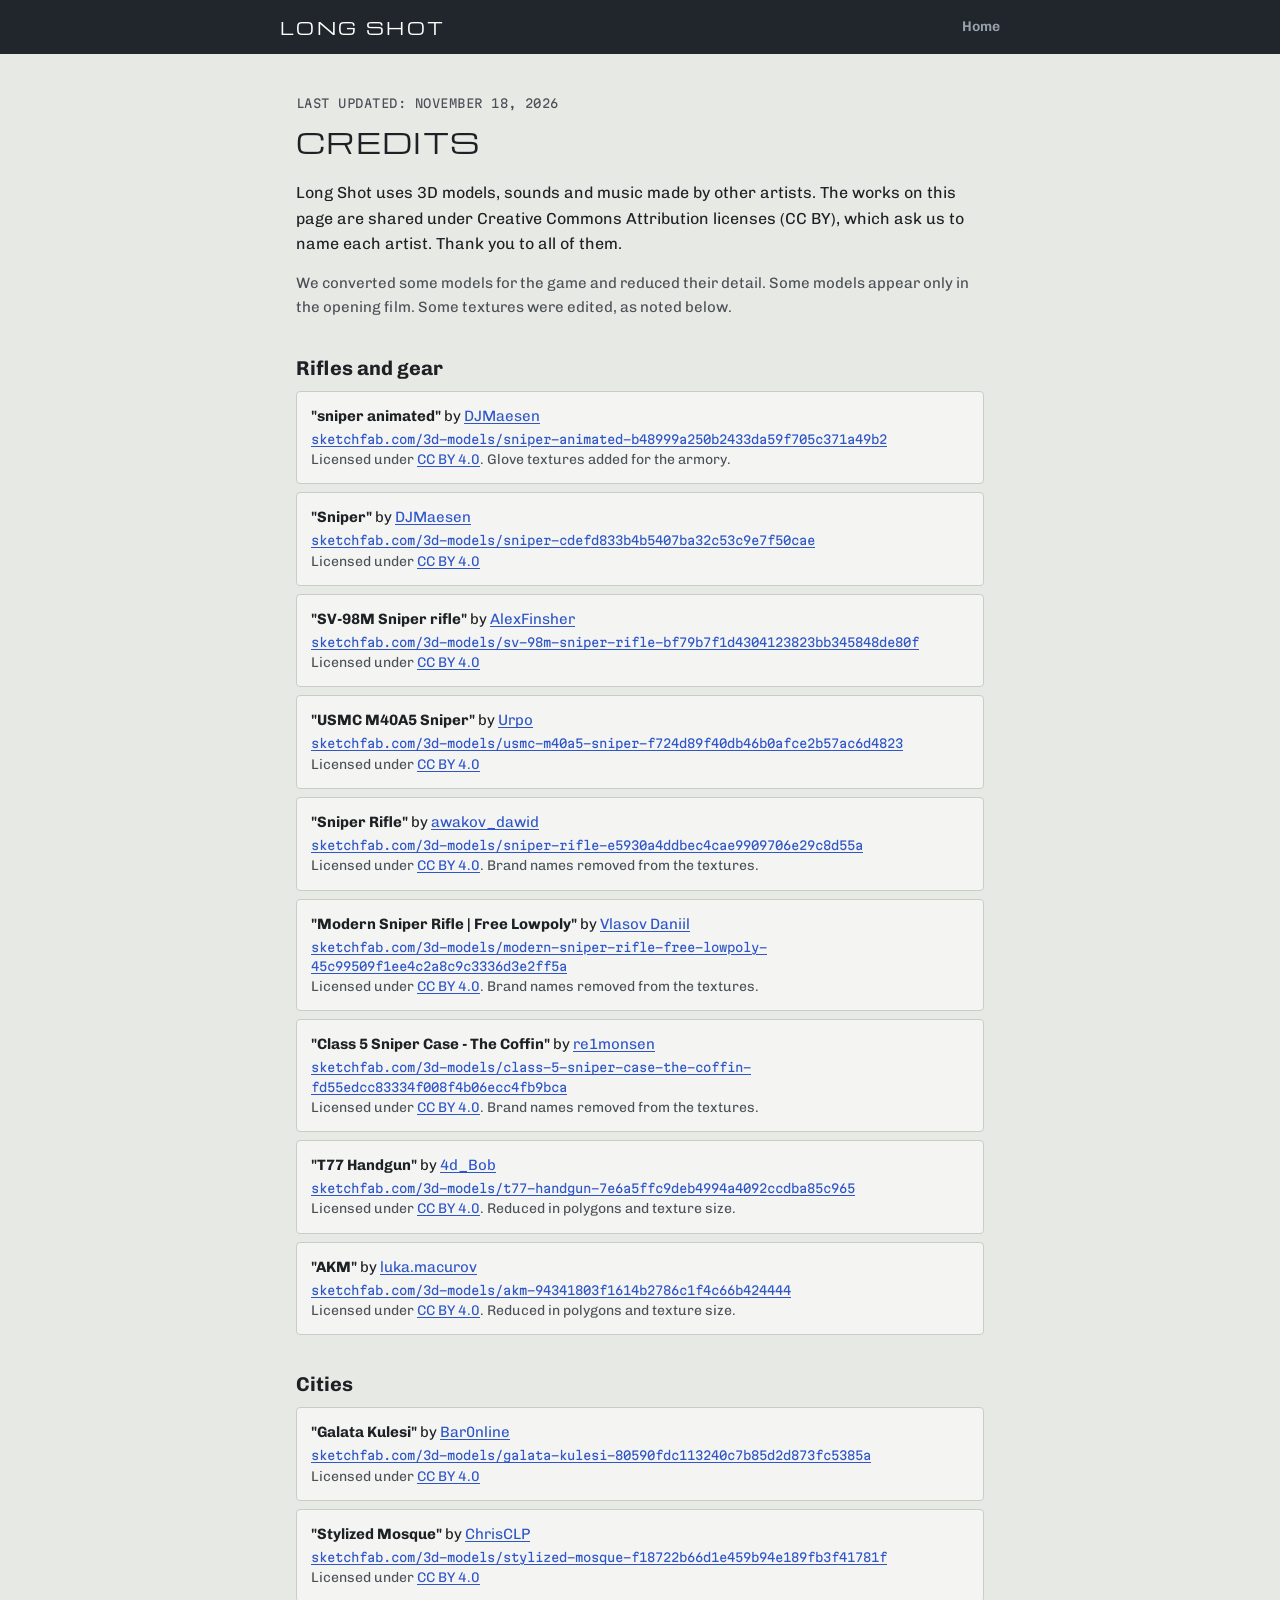
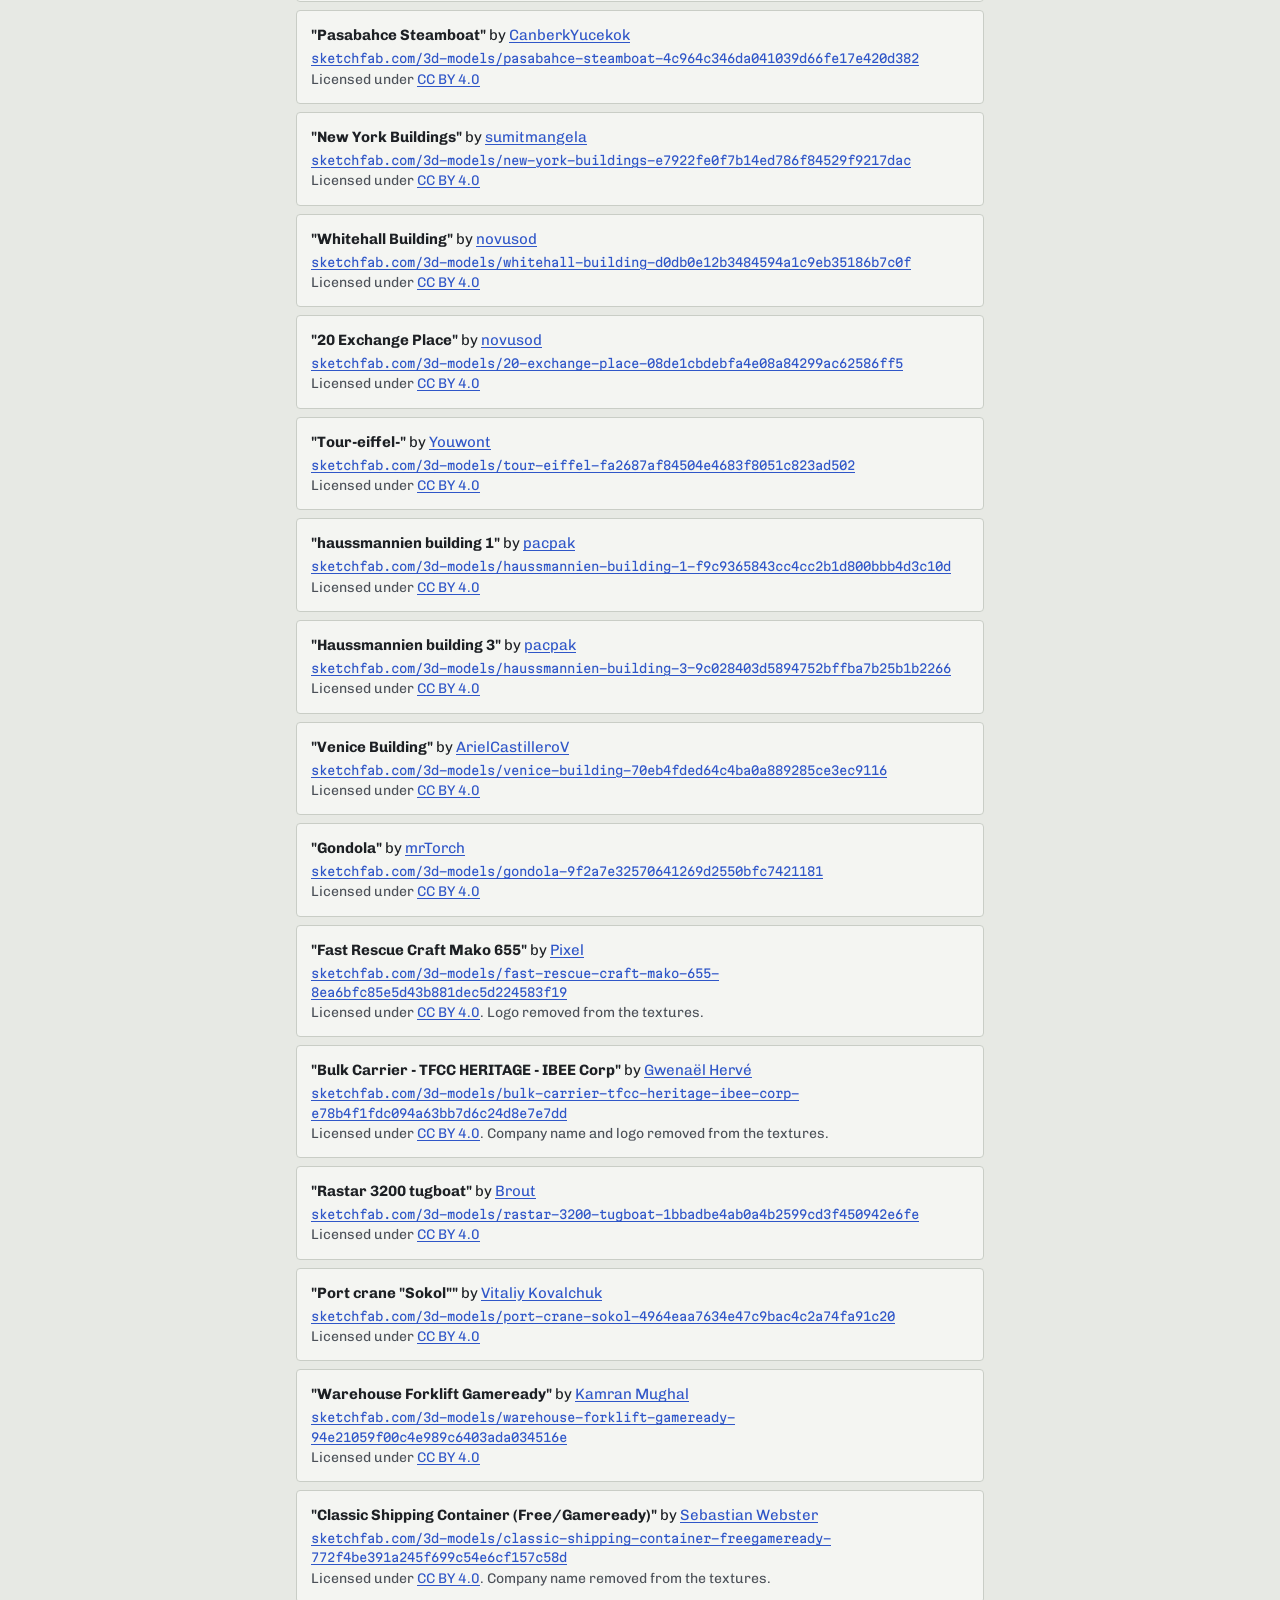
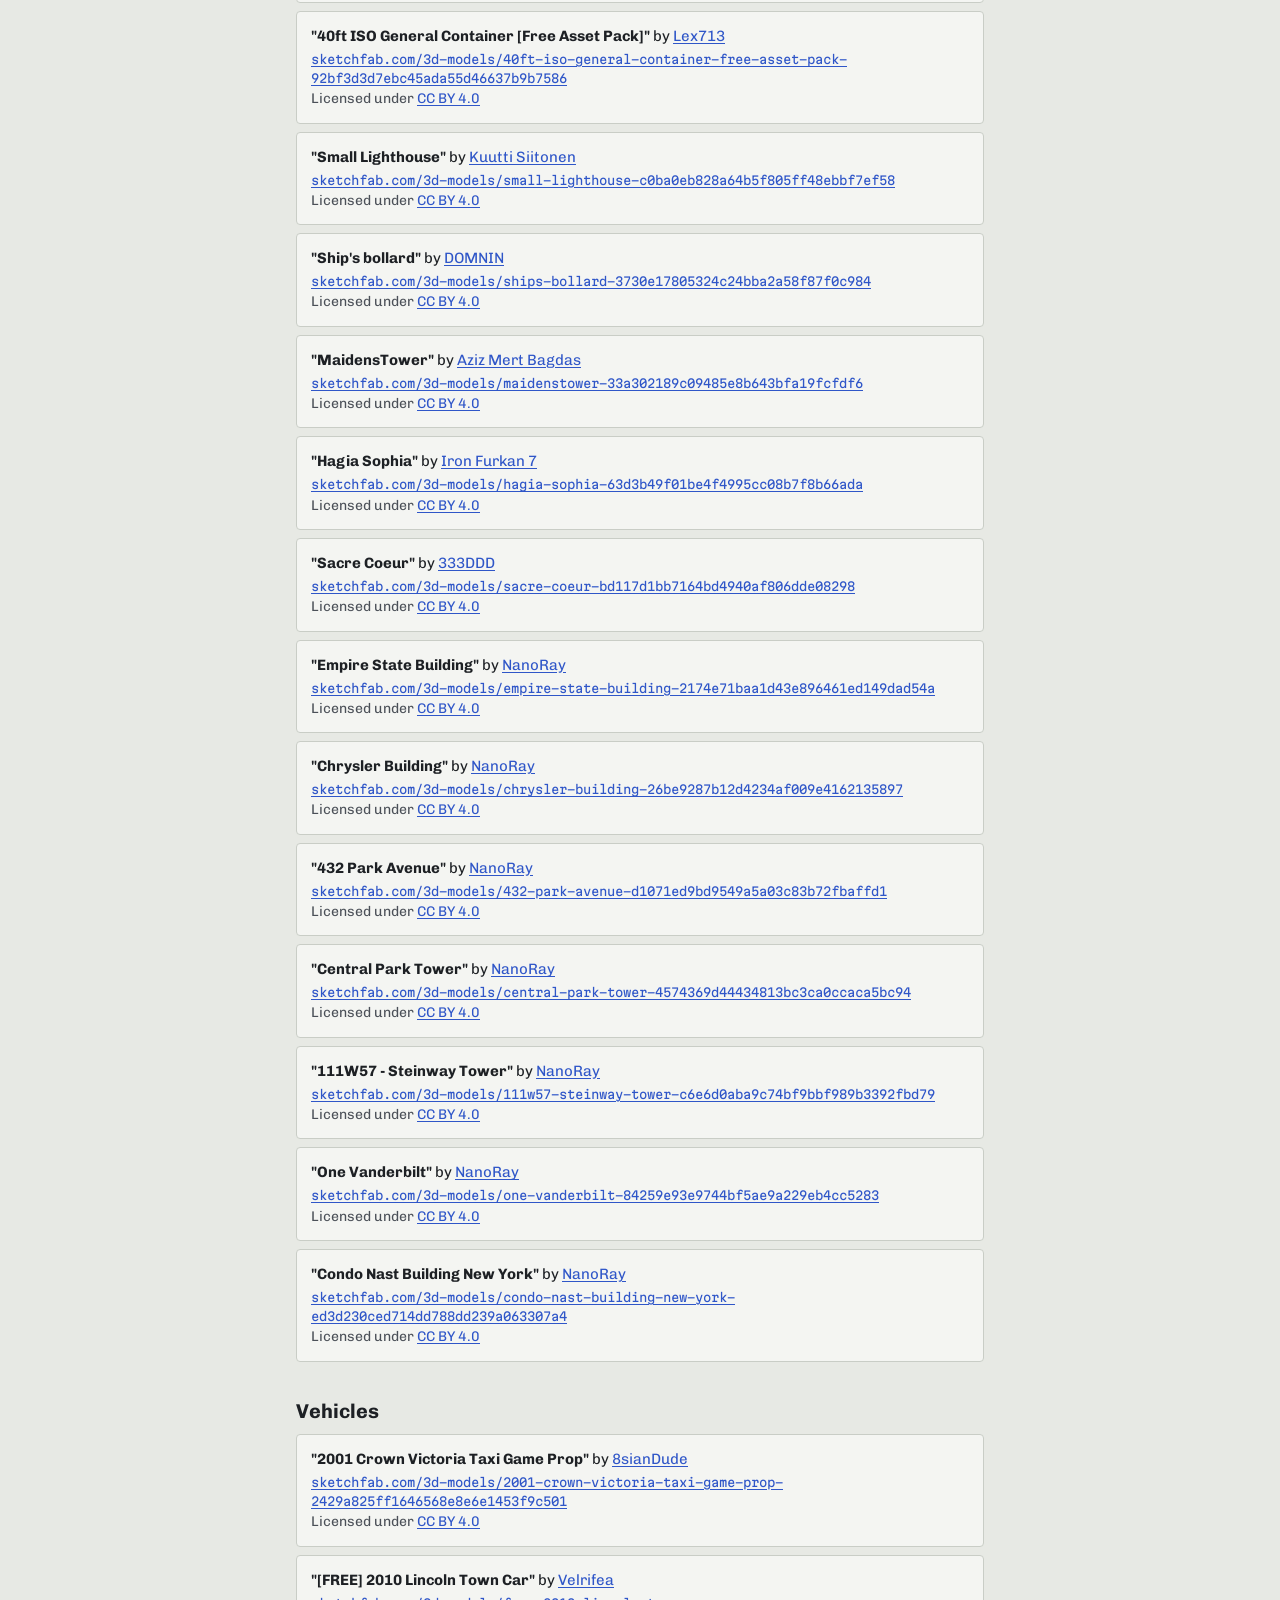
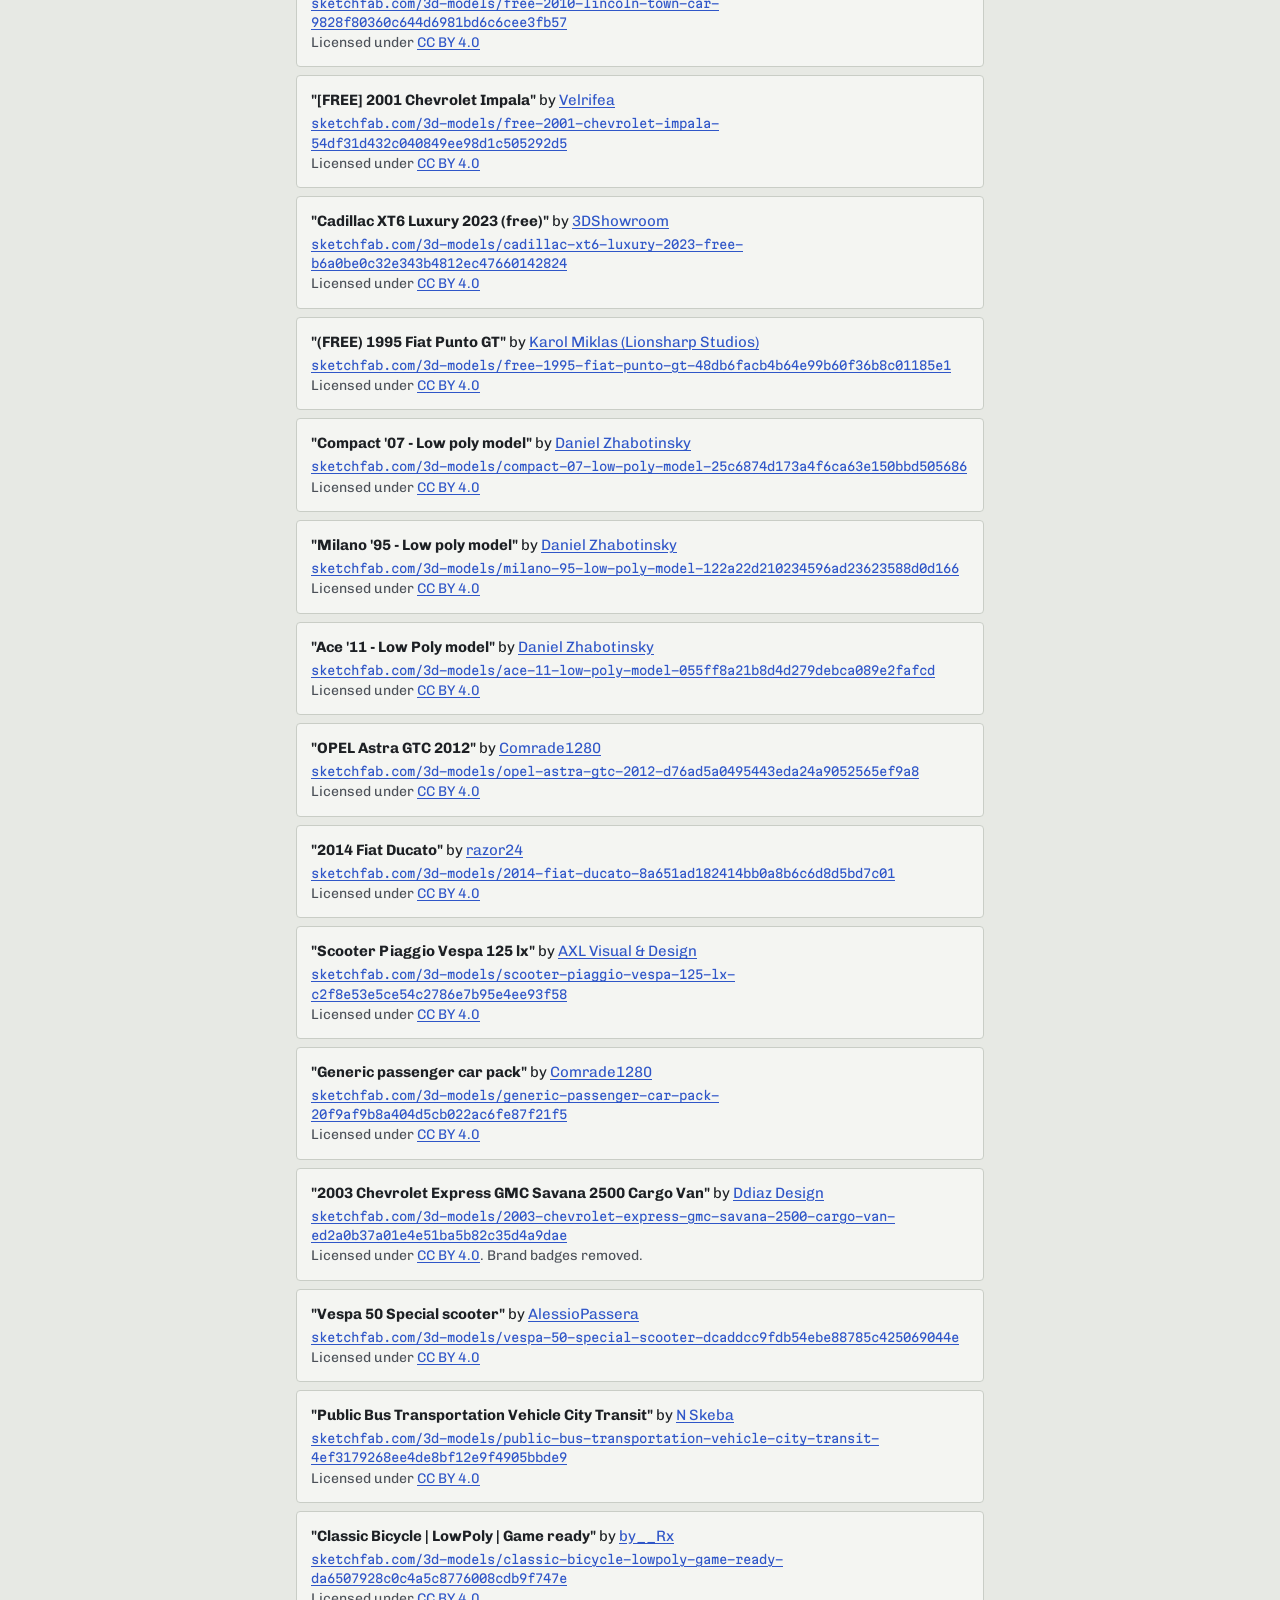
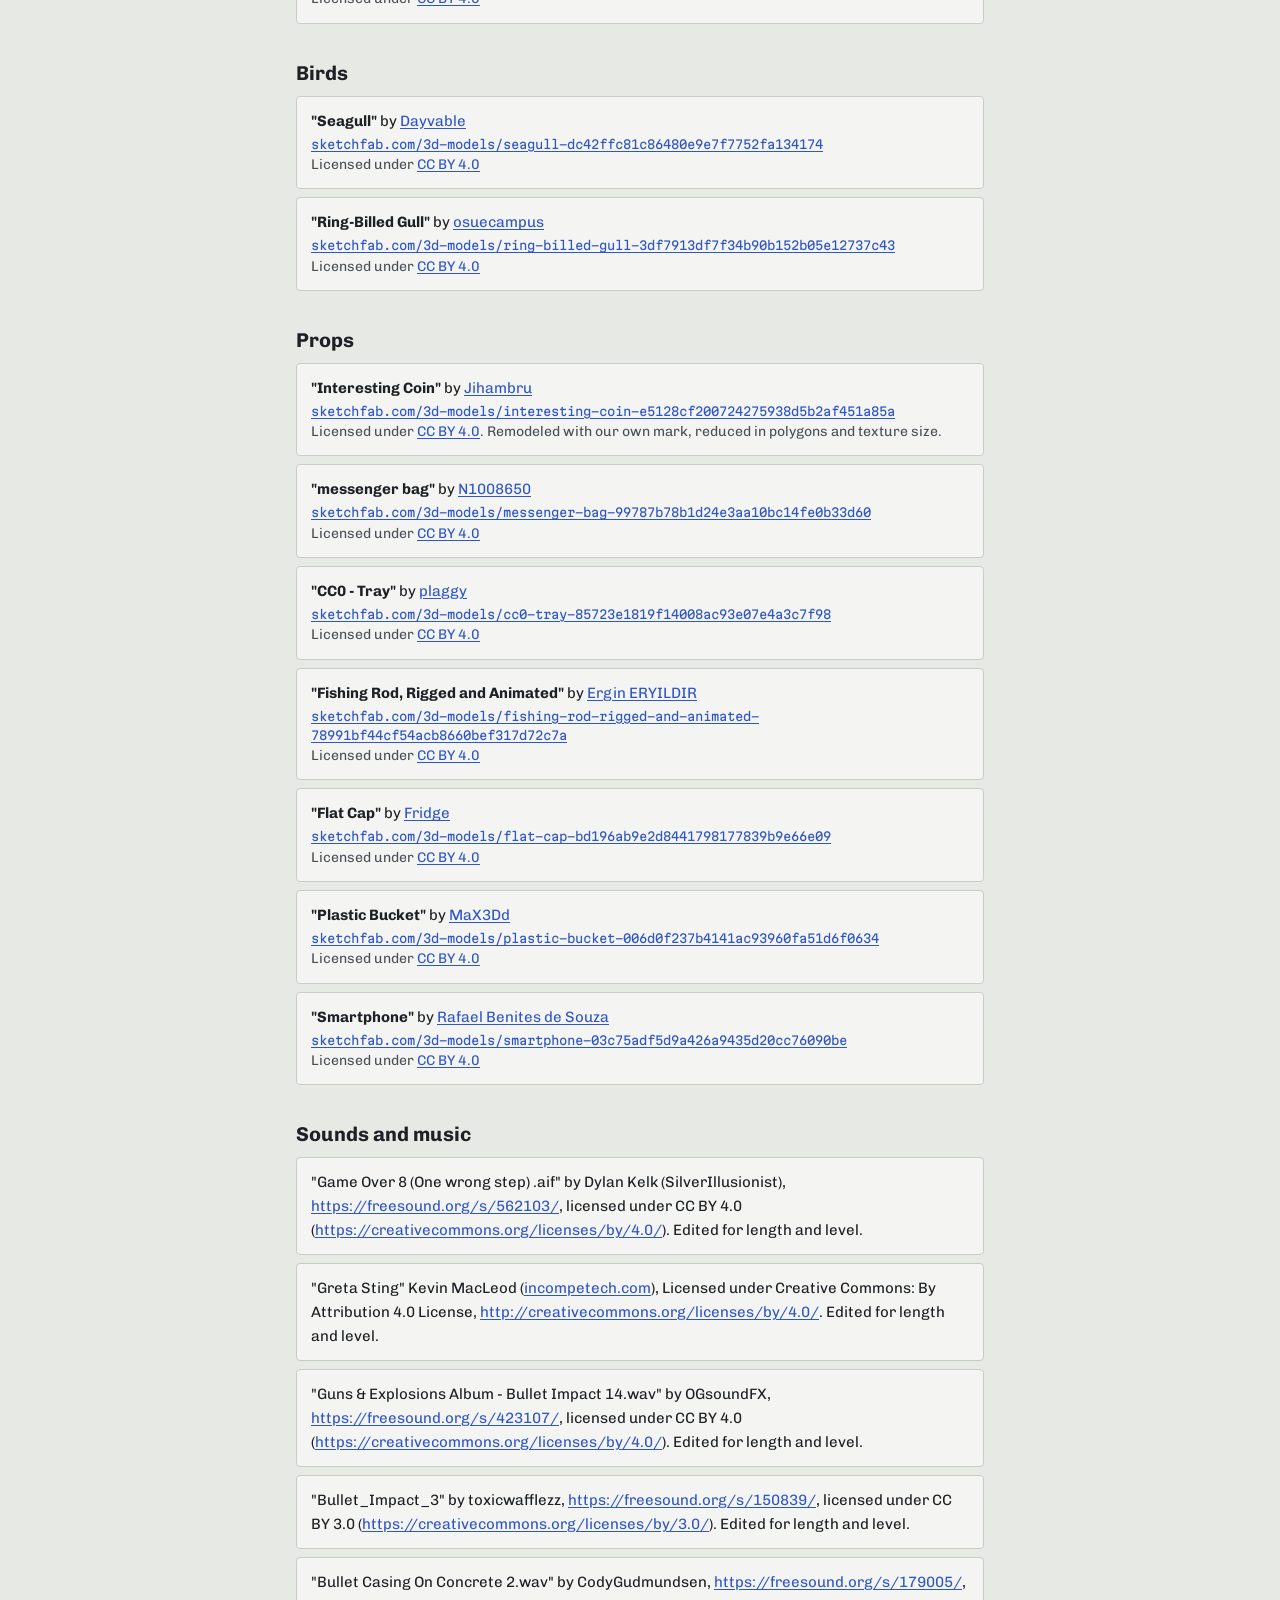
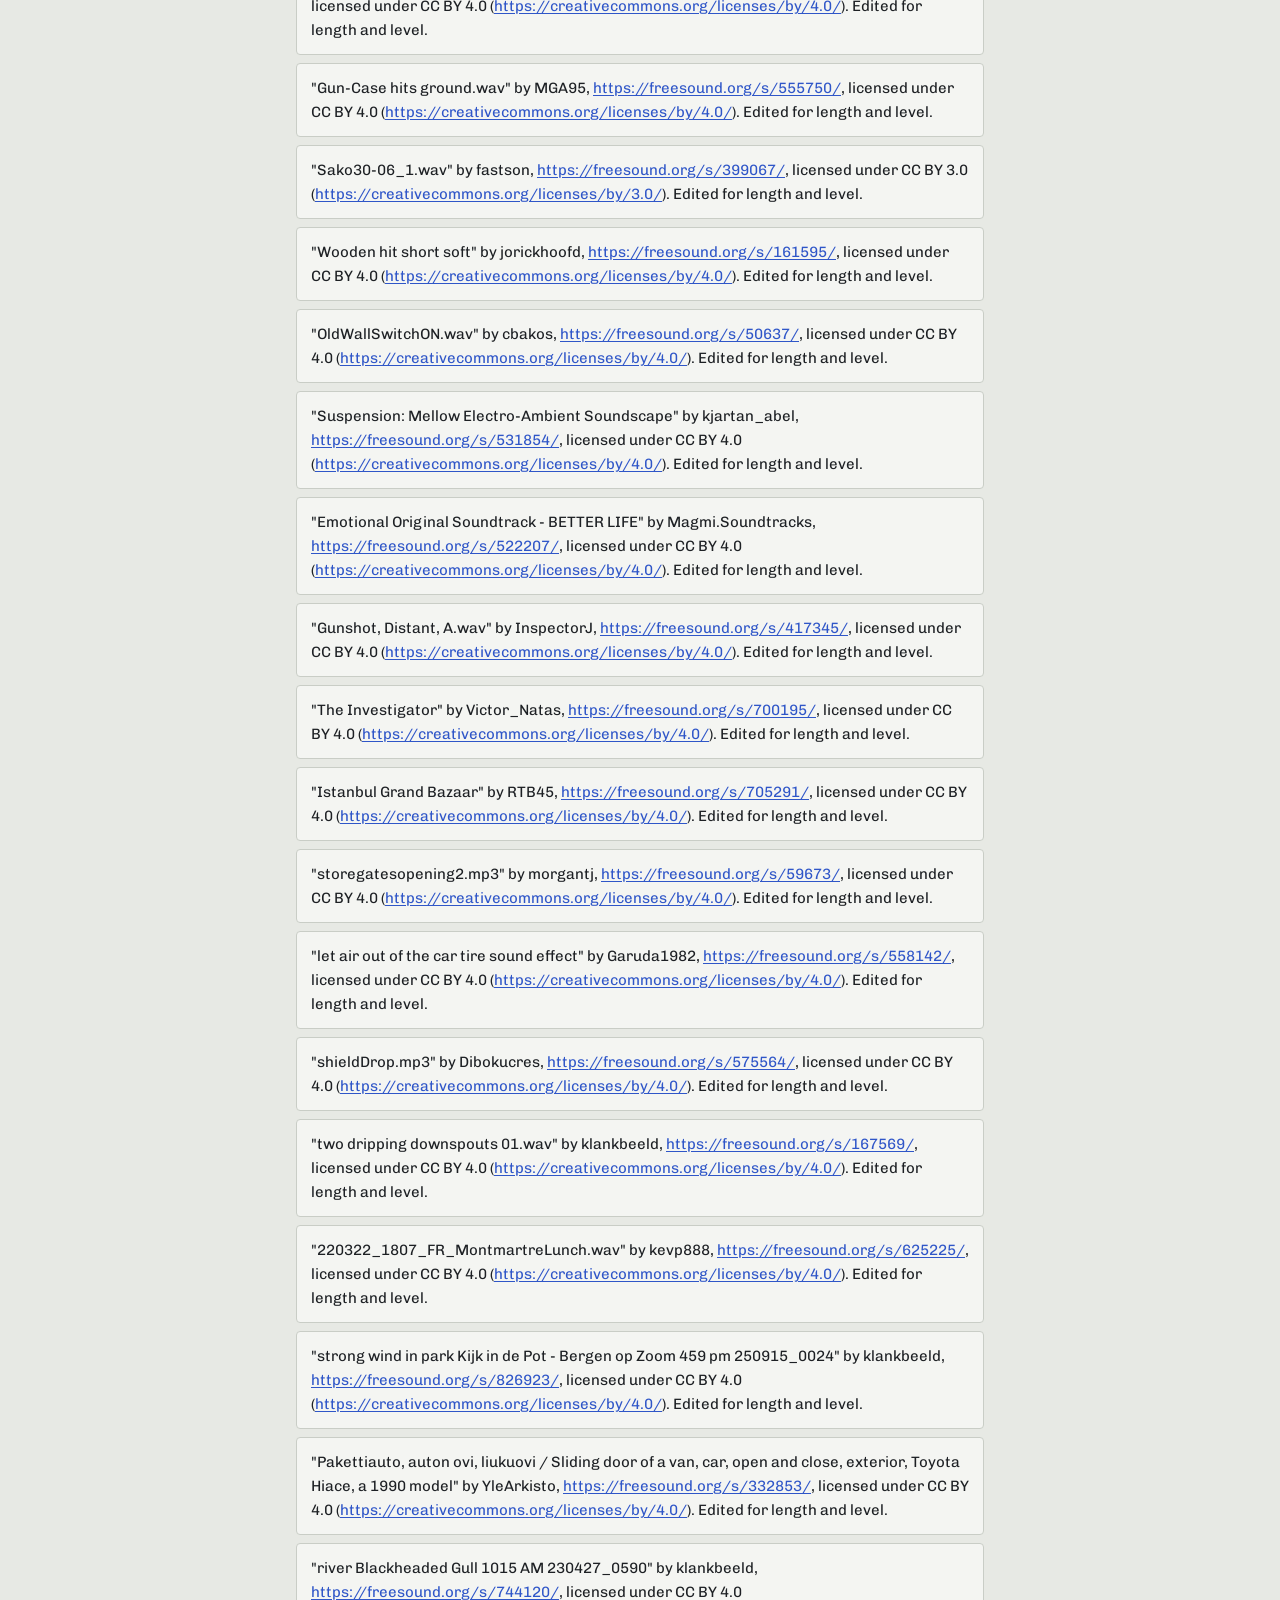
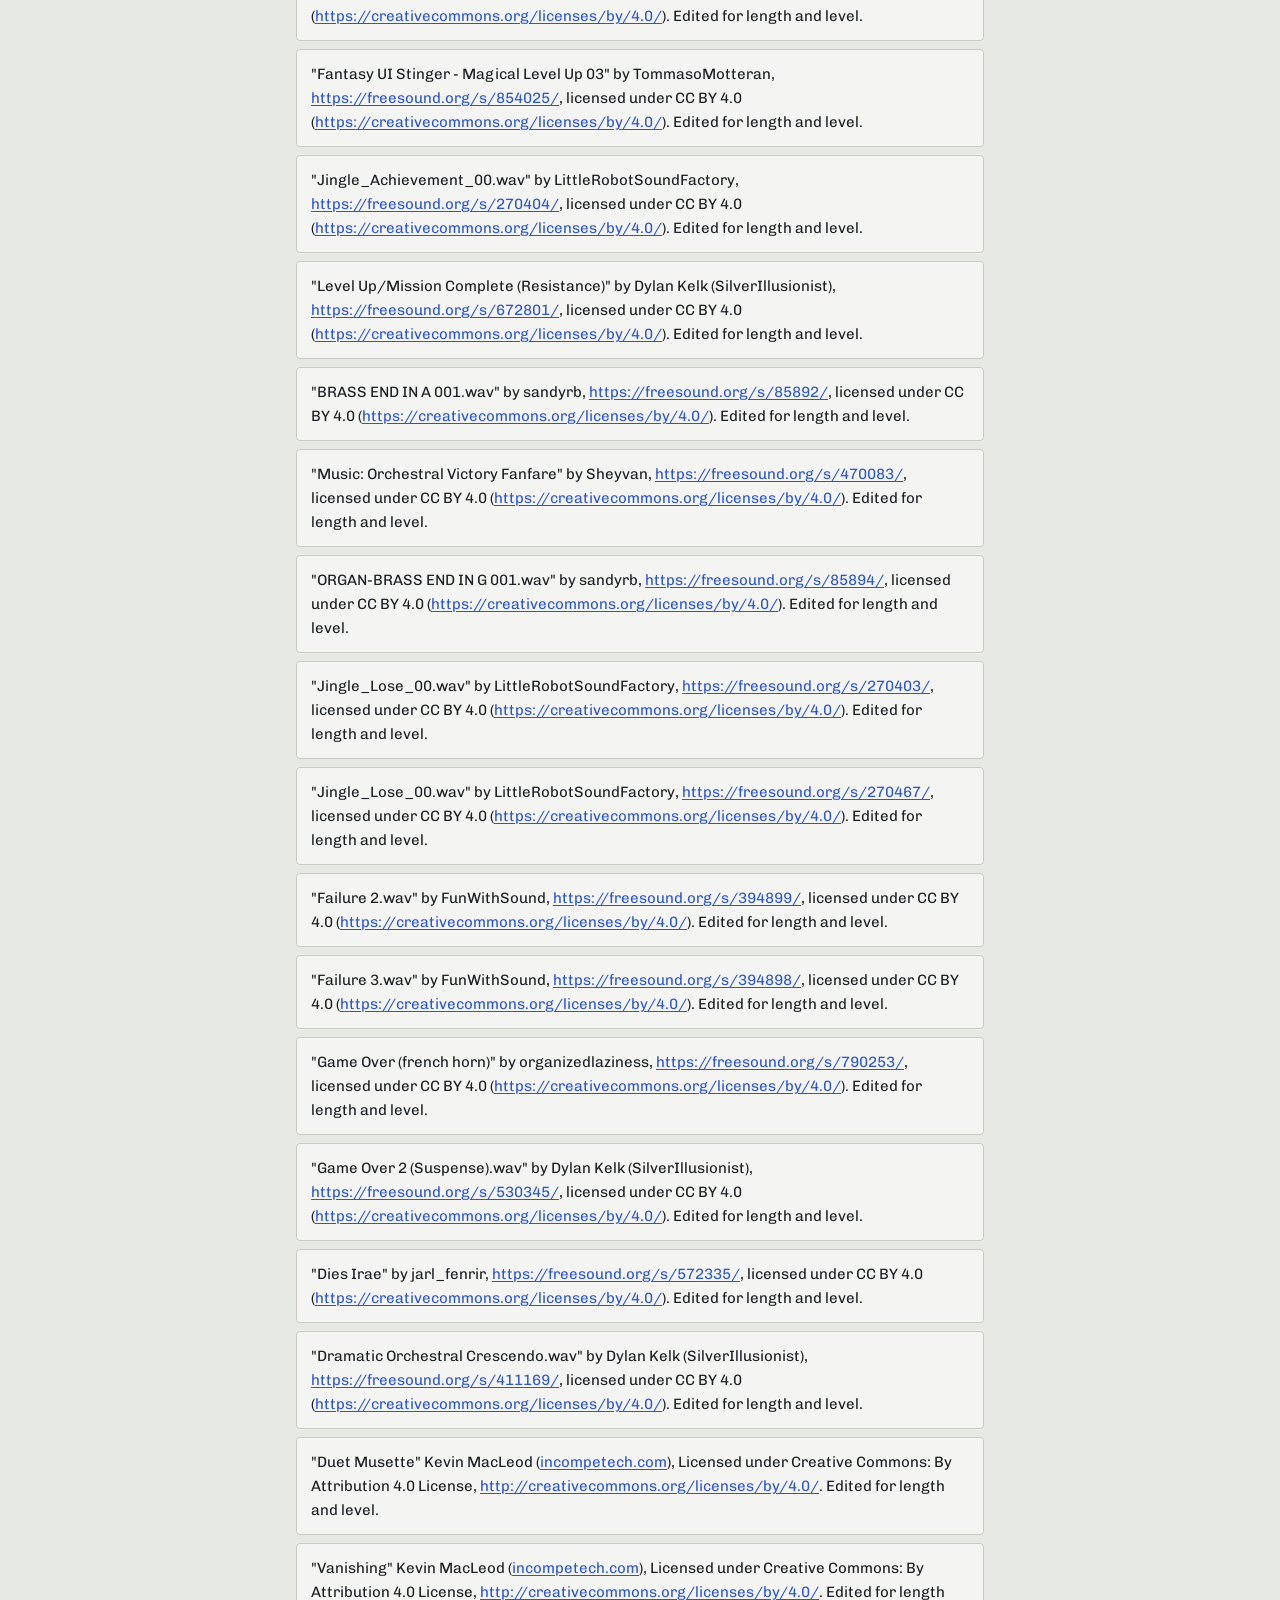
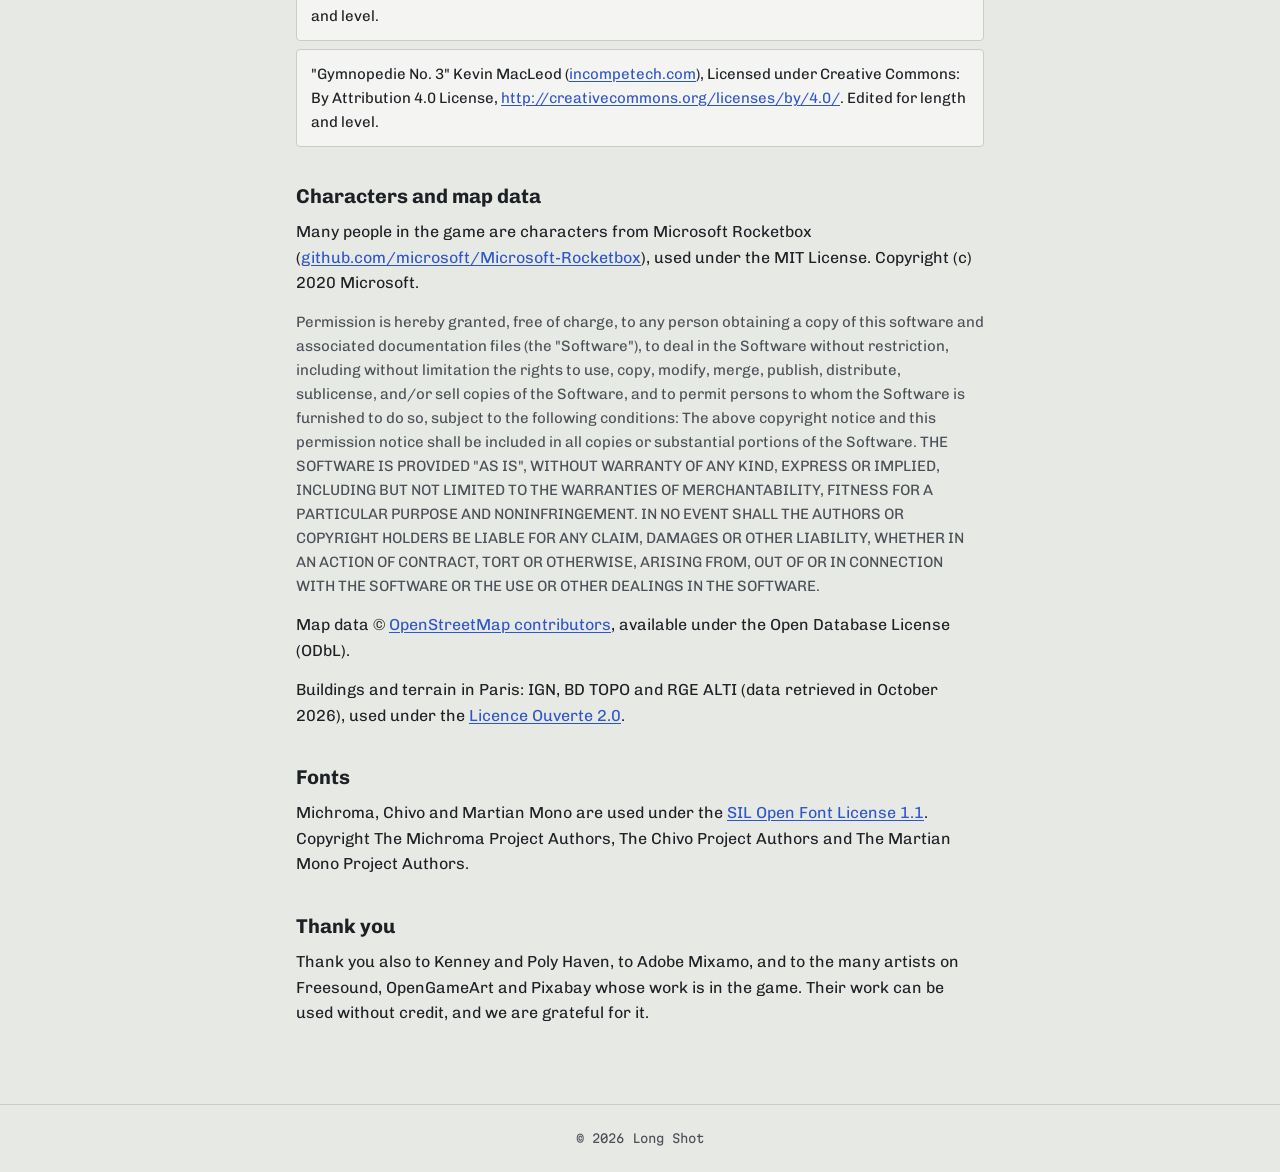
==== commit a19573b2: "18 Kasım: künye taraması (33 model, 28 ses, Rocketbox MIT, OpenStreetMap, IGN; iki yazar adı güncel)" ====
--- a/credits.html
+++ b/credits.html
@@ -17,10 +17,10 @@
     </div>
   </div>
   <div class="wrap">
-    <p class="meta">Last updated: November 1, 2026</p>
+    <p class="meta">Last updated: November 18, 2026</p>
     <h1>Credits</h1>
     <p>Long Shot uses 3D models, sounds and music made by other artists. The works on this page are shared under Creative Commons Attribution licenses (CC BY), which ask us to name each artist. Thank you to all of them.</p>
-    <p class="note">We converted some models for the game and reduced their detail. The cities, cars and birds appear in the opening film. Some textures were edited, as noted below.</p>
+    <p class="note">We converted some models for the game and reduced their detail. Some models appear only in the opening film. Some textures were edited, as noted below.</p>
 
     <h2>Rifles and gear</h2>
     <ul class="credit">
@@ -31,6 +31,8 @@
       <li><span class="t">"Sniper Rifle"</span> by <a href="https://sketchfab.com/awakov_dawid">awakov_dawid</a><a class="src" href="https://sketchfab.com/3d-models/sniper-rifle-e5930a4ddbec4cae9909706e29c8d55a">sketchfab.com/3d-models/sniper-rifle-e5930a4ddbec4cae9909706e29c8d55a</a><span class="lic">Licensed under <a href="https://creativecommons.org/licenses/by/4.0/">CC BY 4.0</a>. Brand names removed from the textures.</span></li>
       <li><span class="t">"Modern Sniper Rifle | Free Lowpoly"</span> by <a href="https://sketchfab.com/dan741vlasov">Vlasov Daniil</a><a class="src" href="https://sketchfab.com/3d-models/modern-sniper-rifle-free-lowpoly-45c99509f1ee4c2a8c9c3336d3e2ff5a">sketchfab.com/3d-models/modern-sniper-rifle-free-lowpoly-45c99509f1ee4c2a8c9c3336d3e2ff5a</a><span class="lic">Licensed under <a href="https://creativecommons.org/licenses/by/4.0/">CC BY 4.0</a>. Brand names removed from the textures.</span></li>
       <li><span class="t">"Class 5 Sniper Case - The Coffin"</span> by <a href="https://sketchfab.com/re1monsen">re1monsen</a><a class="src" href="https://sketchfab.com/3d-models/class-5-sniper-case-the-coffin-fd55edcc83334f008f4b06ecc4fb9bca">sketchfab.com/3d-models/class-5-sniper-case-the-coffin-fd55edcc83334f008f4b06ecc4fb9bca</a><span class="lic">Licensed under <a href="https://creativecommons.org/licenses/by/4.0/">CC BY 4.0</a>. Brand names removed from the textures.</span></li>
+      <li><span class="t">"T77 Handgun"</span> by <a href="https://sketchfab.com/3d_Bob">4d_Bob</a><a class="src" href="https://sketchfab.com/3d-models/t77-handgun-7e6a5ffc9deb4994a4092ccdba85c965">sketchfab.com/3d-models/t77-handgun-7e6a5ffc9deb4994a4092ccdba85c965</a><span class="lic">Licensed under <a href="https://creativecommons.org/licenses/by/4.0/">CC BY 4.0</a>. Reduced in polygons and texture size.</span></li>
+      <li><span class="t">"AKM"</span> by <a href="https://sketchfab.com/luka.macurov">luka.macurov</a><a class="src" href="https://sketchfab.com/3d-models/akm-94341803f1614b2786c1f4c66b424444">sketchfab.com/3d-models/akm-94341803f1614b2786c1f4c66b424444</a><span class="lic">Licensed under <a href="https://creativecommons.org/licenses/by/4.0/">CC BY 4.0</a>. Reduced in polygons and texture size.</span></li>
     </ul>
 
     <h2>Cities</h2>
@@ -46,9 +48,28 @@
       <li><span class="t">"Haussmannien building 3"</span> by <a href="https://sketchfab.com/pacpak">pacpak</a><a class="src" href="https://sketchfab.com/3d-models/haussmannien-building-3-9c028403d5894752bffba7b25b1b2266">sketchfab.com/3d-models/haussmannien-building-3-9c028403d5894752bffba7b25b1b2266</a><span class="lic">Licensed under <a href="https://creativecommons.org/licenses/by/4.0/">CC BY 4.0</a></span></li>
       <li><span class="t">"Venice Building"</span> by <a href="https://sketchfab.com/ArielCastilleroV">ArielCastilleroV</a><a class="src" href="https://sketchfab.com/3d-models/venice-building-70eb4fded64c4ba0a889285ce3ec9116">sketchfab.com/3d-models/venice-building-70eb4fded64c4ba0a889285ce3ec9116</a><span class="lic">Licensed under <a href="https://creativecommons.org/licenses/by/4.0/">CC BY 4.0</a></span></li>
       <li><span class="t">"Gondola"</span> by <a href="https://sketchfab.com/mrTorch">mrTorch</a><a class="src" href="https://sketchfab.com/3d-models/gondola-9f2a7e32570641269d2550bfc7421181">sketchfab.com/3d-models/gondola-9f2a7e32570641269d2550bfc7421181</a><span class="lic">Licensed under <a href="https://creativecommons.org/licenses/by/4.0/">CC BY 4.0</a></span></li>
+      <li><span class="t">"Fast Rescue Craft Mako 655"</span> by <a href="https://sketchfab.com/stefan.lengyel1">Pixel</a><a class="src" href="https://sketchfab.com/3d-models/fast-rescue-craft-mako-655-8ea6bfc85e5d43b881dec5d224583f19">sketchfab.com/3d-models/fast-rescue-craft-mako-655-8ea6bfc85e5d43b881dec5d224583f19</a><span class="lic">Licensed under <a href="https://creativecommons.org/licenses/by/4.0/">CC BY 4.0</a>. Logo removed from the textures.</span></li>
+      <li><span class="t">"Bulk Carrier - TFCC HERITAGE - IBEE Corp"</span> by <a href="https://sketchfab.com/Gwenael_Herve">Gwenaël Hervé</a><a class="src" href="https://sketchfab.com/3d-models/bulk-carrier-tfcc-heritage-ibee-corp-e78b4f1fdc094a63bb7d6c24d8e7e7dd">sketchfab.com/3d-models/bulk-carrier-tfcc-heritage-ibee-corp-e78b4f1fdc094a63bb7d6c24d8e7e7dd</a><span class="lic">Licensed under <a href="https://creativecommons.org/licenses/by/4.0/">CC BY 4.0</a>. Company name and logo removed from the textures.</span></li>
+      <li><span class="t">"Rastar 3200 tugboat"</span> by <a href="https://sketchfab.com/davidbroutian">Brout</a><a class="src" href="https://sketchfab.com/3d-models/rastar-3200-tugboat-1bbadbe4ab0a4b2599cd3f450942e6fe">sketchfab.com/3d-models/rastar-3200-tugboat-1bbadbe4ab0a4b2599cd3f450942e6fe</a><span class="lic">Licensed under <a href="https://creativecommons.org/licenses/by/4.0/">CC BY 4.0</a></span></li>
+      <li><span class="t">"Port crane &quot;Sokol&quot;"</span> by <a href="https://sketchfab.com/Domender">Vitaliy Kovalchuk</a><a class="src" href="https://sketchfab.com/3d-models/port-crane-sokol-4964eaa7634e47c9bac4c2a74fa91c20">sketchfab.com/3d-models/port-crane-sokol-4964eaa7634e47c9bac4c2a74fa91c20</a><span class="lic">Licensed under <a href="https://creativecommons.org/licenses/by/4.0/">CC BY 4.0</a></span></li>
+      <li><span class="t">"Warehouse Forklift Gameready"</span> by <a href="https://sketchfab.com/absologixemployee">Kamran Mughal</a><a class="src" href="https://sketchfab.com/3d-models/warehouse-forklift-gameready-94e21059f00c4e989c6403ada034516e">sketchfab.com/3d-models/warehouse-forklift-gameready-94e21059f00c4e989c6403ada034516e</a><span class="lic">Licensed under <a href="https://creativecommons.org/licenses/by/4.0/">CC BY 4.0</a></span></li>
+      <li><span class="t">"Classic Shipping Container (Free/Gameready)"</span> by <a href="https://sketchfab.com/Sebastian.Hamish.Webster">Sebastian Webster</a><a class="src" href="https://sketchfab.com/3d-models/classic-shipping-container-freegameready-772f4be391a245f699c54e6cf157c58d">sketchfab.com/3d-models/classic-shipping-container-freegameready-772f4be391a245f699c54e6cf157c58d</a><span class="lic">Licensed under <a href="https://creativecommons.org/licenses/by/4.0/">CC BY 4.0</a>. Company name removed from the textures.</span></li>
+      <li><span class="t">"40ft ISO General Container [Free Asset Pack]"</span> by <a href="https://sketchfab.com/LunarEclips3">Lex713</a><a class="src" href="https://sketchfab.com/3d-models/40ft-iso-general-container-free-asset-pack-92bf3d3d7ebc45ada55d46637b9b7586">sketchfab.com/3d-models/40ft-iso-general-container-free-asset-pack-92bf3d3d7ebc45ada55d46637b9b7586</a><span class="lic">Licensed under <a href="https://creativecommons.org/licenses/by/4.0/">CC BY 4.0</a></span></li>
+      <li><span class="t">"Small Lighthouse"</span> by <a href="https://sketchfab.com/kuuttisiitonen">Kuutti Siitonen</a><a class="src" href="https://sketchfab.com/3d-models/small-lighthouse-c0ba0eb828a64b5f805ff48ebbf7ef58">sketchfab.com/3d-models/small-lighthouse-c0ba0eb828a64b5f805ff48ebbf7ef58</a><span class="lic">Licensed under <a href="https://creativecommons.org/licenses/by/4.0/">CC BY 4.0</a></span></li>
+      <li><span class="t">"Ship&#x27;s bollard"</span> by <a href="https://sketchfab.com/DOMNIN">DOMNIN</a><a class="src" href="https://sketchfab.com/3d-models/ships-bollard-3730e17805324c24bba2a58f87f0c984">sketchfab.com/3d-models/ships-bollard-3730e17805324c24bba2a58f87f0c984</a><span class="lic">Licensed under <a href="https://creativecommons.org/licenses/by/4.0/">CC BY 4.0</a></span></li>
+      <li><span class="t">"MaidensTower"</span> by <a href="https://sketchfab.com/AzizMertBagdas">Aziz Mert Bagdas</a><a class="src" href="https://sketchfab.com/3d-models/maidenstower-33a302189c09485e8b643bfa19fcfdf6">sketchfab.com/3d-models/maidenstower-33a302189c09485e8b643bfa19fcfdf6</a><span class="lic">Licensed under <a href="https://creativecommons.org/licenses/by/4.0/">CC BY 4.0</a></span></li>
+      <li><span class="t">"Hagia Sophia"</span> by <a href="https://sketchfab.com/firkancelebi">Iron Furkan 7</a><a class="src" href="https://sketchfab.com/3d-models/hagia-sophia-63d3b49f01be4f4995cc08b7f8b66ada">sketchfab.com/3d-models/hagia-sophia-63d3b49f01be4f4995cc08b7f8b66ada</a><span class="lic">Licensed under <a href="https://creativecommons.org/licenses/by/4.0/">CC BY 4.0</a></span></li>
+      <li><span class="t">"Sacre Coeur"</span> by <a href="https://sketchfab.com/333DDD-oficial">333DDD</a><a class="src" href="https://sketchfab.com/3d-models/sacre-coeur-bd117d1bb7164bd4940af806dde08298">sketchfab.com/3d-models/sacre-coeur-bd117d1bb7164bd4940af806dde08298</a><span class="lic">Licensed under <a href="https://creativecommons.org/licenses/by/4.0/">CC BY 4.0</a></span></li>
+      <li><span class="t">"Empire State Building"</span> by <a href="https://sketchfab.com/NanoRay">NanoRay</a><a class="src" href="https://sketchfab.com/3d-models/empire-state-building-2174e71baa1d43e896461ed149dad54a">sketchfab.com/3d-models/empire-state-building-2174e71baa1d43e896461ed149dad54a</a><span class="lic">Licensed under <a href="https://creativecommons.org/licenses/by/4.0/">CC BY 4.0</a></span></li>
+      <li><span class="t">"Chrysler Building"</span> by <a href="https://sketchfab.com/NanoRay">NanoRay</a><a class="src" href="https://sketchfab.com/3d-models/chrysler-building-26be9287b12d4234af009e4162135897">sketchfab.com/3d-models/chrysler-building-26be9287b12d4234af009e4162135897</a><span class="lic">Licensed under <a href="https://creativecommons.org/licenses/by/4.0/">CC BY 4.0</a></span></li>
+      <li><span class="t">"432 Park Avenue"</span> by <a href="https://sketchfab.com/NanoRay">NanoRay</a><a class="src" href="https://sketchfab.com/3d-models/432-park-avenue-d1071ed9bd9549a5a03c83b72fbaffd1">sketchfab.com/3d-models/432-park-avenue-d1071ed9bd9549a5a03c83b72fbaffd1</a><span class="lic">Licensed under <a href="https://creativecommons.org/licenses/by/4.0/">CC BY 4.0</a></span></li>
+      <li><span class="t">"Central Park Tower"</span> by <a href="https://sketchfab.com/NanoRay">NanoRay</a><a class="src" href="https://sketchfab.com/3d-models/central-park-tower-4574369d44434813bc3ca0ccaca5bc94">sketchfab.com/3d-models/central-park-tower-4574369d44434813bc3ca0ccaca5bc94</a><span class="lic">Licensed under <a href="https://creativecommons.org/licenses/by/4.0/">CC BY 4.0</a></span></li>
+      <li><span class="t">"111W57 - Steinway Tower"</span> by <a href="https://sketchfab.com/NanoRay">NanoRay</a><a class="src" href="https://sketchfab.com/3d-models/111w57-steinway-tower-c6e6d0aba9c74bf9bbf989b3392fbd79">sketchfab.com/3d-models/111w57-steinway-tower-c6e6d0aba9c74bf9bbf989b3392fbd79</a><span class="lic">Licensed under <a href="https://creativecommons.org/licenses/by/4.0/">CC BY 4.0</a></span></li>
+      <li><span class="t">"One Vanderbilt"</span> by <a href="https://sketchfab.com/NanoRay">NanoRay</a><a class="src" href="https://sketchfab.com/3d-models/one-vanderbilt-84259e93e9744bf5ae9a229eb4cc5283">sketchfab.com/3d-models/one-vanderbilt-84259e93e9744bf5ae9a229eb4cc5283</a><span class="lic">Licensed under <a href="https://creativecommons.org/licenses/by/4.0/">CC BY 4.0</a></span></li>
+      <li><span class="t">"Condo Nast Building New York"</span> by <a href="https://sketchfab.com/NanoRay">NanoRay</a><a class="src" href="https://sketchfab.com/3d-models/condo-nast-building-new-york-ed3d230ced714dd788dd239a063307a4">sketchfab.com/3d-models/condo-nast-building-new-york-ed3d230ced714dd788dd239a063307a4</a><span class="lic">Licensed under <a href="https://creativecommons.org/licenses/by/4.0/">CC BY 4.0</a></span></li>
     </ul>
 
-    <h2>Cars</h2>
+    <h2>Vehicles</h2>
     <ul class="credit">
       <li><span class="t">"2001 Crown Victoria Taxi Game Prop"</span> by <a href="https://sketchfab.com/haoliu95">8sianDude</a><a class="src" href="https://sketchfab.com/3d-models/2001-crown-victoria-taxi-game-prop-2429a825ff1646568e8e6e1453f9c501">sketchfab.com/3d-models/2001-crown-victoria-taxi-game-prop-2429a825ff1646568e8e6e1453f9c501</a><span class="lic">Licensed under <a href="https://creativecommons.org/licenses/by/4.0/">CC BY 4.0</a></span></li>
       <li><span class="t">"[FREE] 2010 Lincoln Town Car"</span> by <a href="https://sketchfab.com/Velrifea">Velrifea</a><a class="src" href="https://sketchfab.com/3d-models/free-2010-lincoln-town-car-9828f80360c644d6981bd6c6cee3fb57">sketchfab.com/3d-models/free-2010-lincoln-town-car-9828f80360c644d6981bd6c6cee3fb57</a><span class="lic">Licensed under <a href="https://creativecommons.org/licenses/by/4.0/">CC BY 4.0</a></span></li>
@@ -61,6 +82,11 @@
       <li><span class="t">"OPEL Astra GTC 2012"</span> by <a href="https://sketchfab.com/comrade1280">Comrade1280</a><a class="src" href="https://sketchfab.com/3d-models/opel-astra-gtc-2012-d76ad5a0495443eda24a9052565ef9a8">sketchfab.com/3d-models/opel-astra-gtc-2012-d76ad5a0495443eda24a9052565ef9a8</a><span class="lic">Licensed under <a href="https://creativecommons.org/licenses/by/4.0/">CC BY 4.0</a></span></li>
       <li><span class="t">"2014 Fiat Ducato"</span> by <a href="https://sketchfab.com/razor24">razor24</a><a class="src" href="https://sketchfab.com/3d-models/2014-fiat-ducato-8a651ad182414bb0a8b6c6d8d5bd7c01">sketchfab.com/3d-models/2014-fiat-ducato-8a651ad182414bb0a8b6c6d8d5bd7c01</a><span class="lic">Licensed under <a href="https://creativecommons.org/licenses/by/4.0/">CC BY 4.0</a></span></li>
       <li><span class="t">"Scooter Piaggio Vespa 125 lx"</span> by <a href="https://sketchfab.com/axlvisual">AXL Visual &amp; Design</a><a class="src" href="https://sketchfab.com/3d-models/scooter-piaggio-vespa-125-lx-c2f8e53e5ce54c2786e7b95e4ee93f58">sketchfab.com/3d-models/scooter-piaggio-vespa-125-lx-c2f8e53e5ce54c2786e7b95e4ee93f58</a><span class="lic">Licensed under <a href="https://creativecommons.org/licenses/by/4.0/">CC BY 4.0</a></span></li>
+      <li><span class="t">"Generic passenger car pack"</span> by <a href="https://sketchfab.com/comrade1280">Comrade1280</a><a class="src" href="https://sketchfab.com/3d-models/generic-passenger-car-pack-20f9af9b8a404d5cb022ac6fe87f21f5">sketchfab.com/3d-models/generic-passenger-car-pack-20f9af9b8a404d5cb022ac6fe87f21f5</a><span class="lic">Licensed under <a href="https://creativecommons.org/licenses/by/4.0/">CC BY 4.0</a></span></li>
+      <li><span class="t">"2003 Chevrolet Express GMC Savana 2500 Cargo Van"</span> by <a href="https://sketchfab.com/ddiaz-design">Ddiaz Design</a><a class="src" href="https://sketchfab.com/3d-models/2003-chevrolet-express-gmc-savana-2500-cargo-van-ed2a0b37a01e4e51ba5b82c35d4a9dae">sketchfab.com/3d-models/2003-chevrolet-express-gmc-savana-2500-cargo-van-ed2a0b37a01e4e51ba5b82c35d4a9dae</a><span class="lic">Licensed under <a href="https://creativecommons.org/licenses/by/4.0/">CC BY 4.0</a>. Brand badges removed.</span></li>
+      <li><span class="t">"Vespa 50 Special scooter"</span> by <a href="https://sketchfab.com/AlessioPassera">AlessioPassera</a><a class="src" href="https://sketchfab.com/3d-models/vespa-50-special-scooter-dcaddcc9fdb54ebe88785c425069044e">sketchfab.com/3d-models/vespa-50-special-scooter-dcaddcc9fdb54ebe88785c425069044e</a><span class="lic">Licensed under <a href="https://creativecommons.org/licenses/by/4.0/">CC BY 4.0</a></span></li>
+      <li><span class="t">"Public Bus Transportation Vehicle City Transit"</span> by <a href="https://sketchfab.com/skeban">N Skeba</a><a class="src" href="https://sketchfab.com/3d-models/public-bus-transportation-vehicle-city-transit-4ef3179268ee4de8bf12e9f4905bbde9">sketchfab.com/3d-models/public-bus-transportation-vehicle-city-transit-4ef3179268ee4de8bf12e9f4905bbde9</a><span class="lic">Licensed under <a href="https://creativecommons.org/licenses/by/4.0/">CC BY 4.0</a></span></li>
+      <li><span class="t">"Classic Bicycle | LowPoly | Game ready"</span> by <a href="https://sketchfab.com/by__Rx">by__Rx</a><a class="src" href="https://sketchfab.com/3d-models/classic-bicycle-lowpoly-game-ready-da6507928c0c4a5c8776008cdb9f747e">sketchfab.com/3d-models/classic-bicycle-lowpoly-game-ready-da6507928c0c4a5c8776008cdb9f747e</a><span class="lic">Licensed under <a href="https://creativecommons.org/licenses/by/4.0/">CC BY 4.0</a></span></li>
     </ul>
 
     <h2>Birds</h2>
@@ -69,20 +95,65 @@
       <li><span class="t">"Ring-Billed Gull"</span> by <a href="https://sketchfab.com/OSU.Multimedia">osuecampus</a><a class="src" href="https://sketchfab.com/3d-models/ring-billed-gull-3df7913df7f34b90b152b05e12737c43">sketchfab.com/3d-models/ring-billed-gull-3df7913df7f34b90b152b05e12737c43</a><span class="lic">Licensed under <a href="https://creativecommons.org/licenses/by/4.0/">CC BY 4.0</a></span></li>
     </ul>
 
+    <h2>Props</h2>
+    <ul class="credit">
+      <li><span class="t">"Interesting Coin"</span> by <a href="https://sketchfab.com/jihambru">Jihambru</a><a class="src" href="https://sketchfab.com/3d-models/interesting-coin-e5128cf200724275938d5b2af451a85a">sketchfab.com/3d-models/interesting-coin-e5128cf200724275938d5b2af451a85a</a><span class="lic">Licensed under <a href="https://creativecommons.org/licenses/by/4.0/">CC BY 4.0</a>. Remodeled with our own mark, reduced in polygons and texture size.</span></li>
+      <li><span class="t">"messenger bag"</span> by <a href="https://sketchfab.com/N1008650">N1008650</a><a class="src" href="https://sketchfab.com/3d-models/messenger-bag-99787b78b1d24e3aa10bc14fe0b33d60">sketchfab.com/3d-models/messenger-bag-99787b78b1d24e3aa10bc14fe0b33d60</a><span class="lic">Licensed under <a href="https://creativecommons.org/licenses/by/4.0/">CC BY 4.0</a></span></li>
+      <li><span class="t">"CC0 - Tray"</span> by <a href="https://sketchfab.com/plaggy">plaggy</a><a class="src" href="https://sketchfab.com/3d-models/cc0-tray-85723e1819f14008ac93e07e4a3c7f98">sketchfab.com/3d-models/cc0-tray-85723e1819f14008ac93e07e4a3c7f98</a><span class="lic">Licensed under <a href="https://creativecommons.org/licenses/by/4.0/">CC BY 4.0</a></span></li>
+      <li><span class="t">"Fishing Rod, Rigged and Animated"</span> by <a href="https://sketchfab.com/ergin3d.com">Ergin ERYILDIR</a><a class="src" href="https://sketchfab.com/3d-models/fishing-rod-rigged-and-animated-78991bf44cf54acb8660bef317d72c7a">sketchfab.com/3d-models/fishing-rod-rigged-and-animated-78991bf44cf54acb8660bef317d72c7a</a><span class="lic">Licensed under <a href="https://creativecommons.org/licenses/by/4.0/">CC BY 4.0</a></span></li>
+      <li><span class="t">"Flat Cap"</span> by <a href="https://sketchfab.com/youssefdarwish01">Fridge</a><a class="src" href="https://sketchfab.com/3d-models/flat-cap-bd196ab9e2d8441798177839b9e66e09">sketchfab.com/3d-models/flat-cap-bd196ab9e2d8441798177839b9e66e09</a><span class="lic">Licensed under <a href="https://creativecommons.org/licenses/by/4.0/">CC BY 4.0</a></span></li>
+      <li><span class="t">"Plastic Bucket"</span> by <a href="https://sketchfab.com/MaX3Dd">MaX3Dd</a><a class="src" href="https://sketchfab.com/3d-models/plastic-bucket-006d0f237b4141ac93960fa51d6f0634">sketchfab.com/3d-models/plastic-bucket-006d0f237b4141ac93960fa51d6f0634</a><span class="lic">Licensed under <a href="https://creativecommons.org/licenses/by/4.0/">CC BY 4.0</a></span></li>
+      <li><span class="t">"Smartphone"</span> by <a href="https://sketchfab.com/rafaelbell">Rafael Benites de Souza</a><a class="src" href="https://sketchfab.com/3d-models/smartphone-03c75adf5d9a426a9435d20cc76090be">sketchfab.com/3d-models/smartphone-03c75adf5d9a426a9435d20cc76090be</a><span class="lic">Licensed under <a href="https://creativecommons.org/licenses/by/4.0/">CC BY 4.0</a></span></li>
+    </ul>
+
     <h2>Sounds and music</h2>
     <ul class="credit">
-      <li>"Game Over 8 (One wrong step) .aif" by SilverIllusionist, <a href="https://freesound.org/s/562103/">https://freesound.org/s/562103/</a>, licensed under CC BY 4.0 (<a href="https://creativecommons.org/licenses/by/4.0/">https://creativecommons.org/licenses/by/4.0/</a>). Edited for length and level.</li>
+      <li>"Game Over 8 (One wrong step) .aif" by Dylan Kelk (SilverIllusionist), <a href="https://freesound.org/s/562103/">https://freesound.org/s/562103/</a>, licensed under CC BY 4.0 (<a href="https://creativecommons.org/licenses/by/4.0/">https://creativecommons.org/licenses/by/4.0/</a>). Edited for length and level.</li>
       <li>"Greta Sting" Kevin MacLeod (<a href="https://incompetech.com">incompetech.com</a>), Licensed under Creative Commons: By Attribution 4.0 License, <a href="http://creativecommons.org/licenses/by/4.0/">http://creativecommons.org/licenses/by/4.0/</a>. Edited for length and level.</li>
       <li>"Guns &amp; Explosions Album - Bullet Impact 14.wav" by OGsoundFX, <a href="https://freesound.org/s/423107/">https://freesound.org/s/423107/</a>, licensed under CC BY 4.0 (<a href="https://creativecommons.org/licenses/by/4.0/">https://creativecommons.org/licenses/by/4.0/</a>). Edited for length and level.</li>
       <li>"Bullet_Impact_3" by toxicwafflezz, <a href="https://freesound.org/s/150839/">https://freesound.org/s/150839/</a>, licensed under CC BY 3.0 (<a href="https://creativecommons.org/licenses/by/3.0/">https://creativecommons.org/licenses/by/3.0/</a>). Edited for length and level.</li>
-      <li>"Bullet Casing On Concrete 2.wav" by SmartWentCody, <a href="https://freesound.org/s/179005/">https://freesound.org/s/179005/</a>, licensed under CC BY 4.0 (<a href="https://creativecommons.org/licenses/by/4.0/">https://creativecommons.org/licenses/by/4.0/</a>). Edited for length and level.</li>
+      <li>"Bullet Casing On Concrete 2.wav" by CodyGudmundsen, <a href="https://freesound.org/s/179005/">https://freesound.org/s/179005/</a>, licensed under CC BY 4.0 (<a href="https://creativecommons.org/licenses/by/4.0/">https://creativecommons.org/licenses/by/4.0/</a>). Edited for length and level.</li>
       <li>"Gun-Case hits ground.wav" by MGA95, <a href="https://freesound.org/s/555750/">https://freesound.org/s/555750/</a>, licensed under CC BY 4.0 (<a href="https://creativecommons.org/licenses/by/4.0/">https://creativecommons.org/licenses/by/4.0/</a>). Edited for length and level.</li>
       <li>"Sako30-06_1.wav" by fastson, <a href="https://freesound.org/s/399067/">https://freesound.org/s/399067/</a>, licensed under CC BY 3.0 (<a href="https://creativecommons.org/licenses/by/3.0/">https://creativecommons.org/licenses/by/3.0/</a>). Edited for length and level.</li>
       <li>"Wooden hit short soft" by jorickhoofd, <a href="https://freesound.org/s/161595/">https://freesound.org/s/161595/</a>, licensed under CC BY 4.0 (<a href="https://creativecommons.org/licenses/by/4.0/">https://creativecommons.org/licenses/by/4.0/</a>). Edited for length and level.</li>
       <li>"OldWallSwitchON.wav" by cbakos, <a href="https://freesound.org/s/50637/">https://freesound.org/s/50637/</a>, licensed under CC BY 4.0 (<a href="https://creativecommons.org/licenses/by/4.0/">https://creativecommons.org/licenses/by/4.0/</a>). Edited for length and level.</li>
       <li>"Suspension: Mellow Electro-Ambient Soundscape" by kjartan_abel, <a href="https://freesound.org/s/531854/">https://freesound.org/s/531854/</a>, licensed under CC BY 4.0 (<a href="https://creativecommons.org/licenses/by/4.0/">https://creativecommons.org/licenses/by/4.0/</a>). Edited for length and level.</li>
       <li>"Emotional Original Soundtrack - BETTER LIFE" by Magmi.Soundtracks, <a href="https://freesound.org/s/522207/">https://freesound.org/s/522207/</a>, licensed under CC BY 4.0 (<a href="https://creativecommons.org/licenses/by/4.0/">https://creativecommons.org/licenses/by/4.0/</a>). Edited for length and level.</li>
+      <li>"Gunshot, Distant, A.wav" by InspectorJ, <a href="https://freesound.org/s/417345/">https://freesound.org/s/417345/</a>, licensed under CC BY 4.0 (<a href="https://creativecommons.org/licenses/by/4.0/">https://creativecommons.org/licenses/by/4.0/</a>). Edited for length and level.</li>
+      <li>"The Investigator" by Victor_Natas, <a href="https://freesound.org/s/700195/">https://freesound.org/s/700195/</a>, licensed under CC BY 4.0 (<a href="https://creativecommons.org/licenses/by/4.0/">https://creativecommons.org/licenses/by/4.0/</a>). Edited for length and level.</li>
+      <li>"Istanbul Grand Bazaar" by RTB45, <a href="https://freesound.org/s/705291/">https://freesound.org/s/705291/</a>, licensed under CC BY 4.0 (<a href="https://creativecommons.org/licenses/by/4.0/">https://creativecommons.org/licenses/by/4.0/</a>). Edited for length and level.</li>
+      <li>"storegatesopening2.mp3" by morgantj, <a href="https://freesound.org/s/59673/">https://freesound.org/s/59673/</a>, licensed under CC BY 4.0 (<a href="https://creativecommons.org/licenses/by/4.0/">https://creativecommons.org/licenses/by/4.0/</a>). Edited for length and level.</li>
+      <li>"let air out of the car tire sound effect" by Garuda1982, <a href="https://freesound.org/s/558142/">https://freesound.org/s/558142/</a>, licensed under CC BY 4.0 (<a href="https://creativecommons.org/licenses/by/4.0/">https://creativecommons.org/licenses/by/4.0/</a>). Edited for length and level.</li>
+      <li>"shieldDrop.mp3" by Dibokucres, <a href="https://freesound.org/s/575564/">https://freesound.org/s/575564/</a>, licensed under CC BY 4.0 (<a href="https://creativecommons.org/licenses/by/4.0/">https://creativecommons.org/licenses/by/4.0/</a>). Edited for length and level.</li>
+      <li>"two dripping downspouts 01.wav" by klankbeeld, <a href="https://freesound.org/s/167569/">https://freesound.org/s/167569/</a>, licensed under CC BY 4.0 (<a href="https://creativecommons.org/licenses/by/4.0/">https://creativecommons.org/licenses/by/4.0/</a>). Edited for length and level.</li>
+      <li>"220322_1807_FR_MontmartreLunch.wav" by kevp888, <a href="https://freesound.org/s/625225/">https://freesound.org/s/625225/</a>, licensed under CC BY 4.0 (<a href="https://creativecommons.org/licenses/by/4.0/">https://creativecommons.org/licenses/by/4.0/</a>). Edited for length and level.</li>
+      <li>"strong wind in park Kijk in de Pot - Bergen op Zoom 459 pm 250915_0024" by klankbeeld, <a href="https://freesound.org/s/826923/">https://freesound.org/s/826923/</a>, licensed under CC BY 4.0 (<a href="https://creativecommons.org/licenses/by/4.0/">https://creativecommons.org/licenses/by/4.0/</a>). Edited for length and level.</li>
+      <li>"Pakettiauto, auton ovi, liukuovi / Sliding door of a van, car, open and close, exterior, Toyota Hiace, a 1990 model" by YleArkisto, <a href="https://freesound.org/s/332853/">https://freesound.org/s/332853/</a>, licensed under CC BY 4.0 (<a href="https://creativecommons.org/licenses/by/4.0/">https://creativecommons.org/licenses/by/4.0/</a>). Edited for length and level.</li>
+      <li>"river Blackheaded Gull 1015 AM 230427_0590" by klankbeeld, <a href="https://freesound.org/s/744120/">https://freesound.org/s/744120/</a>, licensed under CC BY 4.0 (<a href="https://creativecommons.org/licenses/by/4.0/">https://creativecommons.org/licenses/by/4.0/</a>). Edited for length and level.</li>
+      <li>"Fantasy UI Stinger - Magical Level Up 03" by TommasoMotteran, <a href="https://freesound.org/s/854025/">https://freesound.org/s/854025/</a>, licensed under CC BY 4.0 (<a href="https://creativecommons.org/licenses/by/4.0/">https://creativecommons.org/licenses/by/4.0/</a>). Edited for length and level.</li>
+      <li>"Jingle_Achievement_00.wav" by LittleRobotSoundFactory, <a href="https://freesound.org/s/270404/">https://freesound.org/s/270404/</a>, licensed under CC BY 4.0 (<a href="https://creativecommons.org/licenses/by/4.0/">https://creativecommons.org/licenses/by/4.0/</a>). Edited for length and level.</li>
+      <li>"Level Up/Mission Complete (Resistance)" by Dylan Kelk (SilverIllusionist), <a href="https://freesound.org/s/672801/">https://freesound.org/s/672801/</a>, licensed under CC BY 4.0 (<a href="https://creativecommons.org/licenses/by/4.0/">https://creativecommons.org/licenses/by/4.0/</a>). Edited for length and level.</li>
+      <li>"BRASS END IN A 001.wav" by sandyrb, <a href="https://freesound.org/s/85892/">https://freesound.org/s/85892/</a>, licensed under CC BY 4.0 (<a href="https://creativecommons.org/licenses/by/4.0/">https://creativecommons.org/licenses/by/4.0/</a>). Edited for length and level.</li>
+      <li>"Music: Orchestral Victory Fanfare" by Sheyvan, <a href="https://freesound.org/s/470083/">https://freesound.org/s/470083/</a>, licensed under CC BY 4.0 (<a href="https://creativecommons.org/licenses/by/4.0/">https://creativecommons.org/licenses/by/4.0/</a>). Edited for length and level.</li>
+      <li>"ORGAN-BRASS END IN G 001.wav" by sandyrb, <a href="https://freesound.org/s/85894/">https://freesound.org/s/85894/</a>, licensed under CC BY 4.0 (<a href="https://creativecommons.org/licenses/by/4.0/">https://creativecommons.org/licenses/by/4.0/</a>). Edited for length and level.</li>
+      <li>"Jingle_Lose_00.wav" by LittleRobotSoundFactory, <a href="https://freesound.org/s/270403/">https://freesound.org/s/270403/</a>, licensed under CC BY 4.0 (<a href="https://creativecommons.org/licenses/by/4.0/">https://creativecommons.org/licenses/by/4.0/</a>). Edited for length and level.</li>
+      <li>"Jingle_Lose_00.wav" by LittleRobotSoundFactory, <a href="https://freesound.org/s/270467/">https://freesound.org/s/270467/</a>, licensed under CC BY 4.0 (<a href="https://creativecommons.org/licenses/by/4.0/">https://creativecommons.org/licenses/by/4.0/</a>). Edited for length and level.</li>
+      <li>"Failure 2.wav" by FunWithSound, <a href="https://freesound.org/s/394899/">https://freesound.org/s/394899/</a>, licensed under CC BY 4.0 (<a href="https://creativecommons.org/licenses/by/4.0/">https://creativecommons.org/licenses/by/4.0/</a>). Edited for length and level.</li>
+      <li>"Failure 3.wav" by FunWithSound, <a href="https://freesound.org/s/394898/">https://freesound.org/s/394898/</a>, licensed under CC BY 4.0 (<a href="https://creativecommons.org/licenses/by/4.0/">https://creativecommons.org/licenses/by/4.0/</a>). Edited for length and level.</li>
+      <li>"Game Over (french horn)" by organizedlaziness, <a href="https://freesound.org/s/790253/">https://freesound.org/s/790253/</a>, licensed under CC BY 4.0 (<a href="https://creativecommons.org/licenses/by/4.0/">https://creativecommons.org/licenses/by/4.0/</a>). Edited for length and level.</li>
+      <li>"Game Over 2  (Suspense).wav" by Dylan Kelk (SilverIllusionist), <a href="https://freesound.org/s/530345/">https://freesound.org/s/530345/</a>, licensed under CC BY 4.0 (<a href="https://creativecommons.org/licenses/by/4.0/">https://creativecommons.org/licenses/by/4.0/</a>). Edited for length and level.</li>
+      <li>"Dies Irae" by jarl_fenrir, <a href="https://freesound.org/s/572335/">https://freesound.org/s/572335/</a>, licensed under CC BY 4.0 (<a href="https://creativecommons.org/licenses/by/4.0/">https://creativecommons.org/licenses/by/4.0/</a>). Edited for length and level.</li>
+      <li>"Dramatic Orchestral Crescendo.wav" by Dylan Kelk (SilverIllusionist), <a href="https://freesound.org/s/411169/">https://freesound.org/s/411169/</a>, licensed under CC BY 4.0 (<a href="https://creativecommons.org/licenses/by/4.0/">https://creativecommons.org/licenses/by/4.0/</a>). Edited for length and level.</li>
+      <li>"Duet Musette" Kevin MacLeod (<a href="https://incompetech.com">incompetech.com</a>), Licensed under Creative Commons: By Attribution 4.0 License, <a href="http://creativecommons.org/licenses/by/4.0/">http://creativecommons.org/licenses/by/4.0/</a>. Edited for length and level.</li>
+      <li>"Vanishing" Kevin MacLeod (<a href="https://incompetech.com">incompetech.com</a>), Licensed under Creative Commons: By Attribution 4.0 License, <a href="http://creativecommons.org/licenses/by/4.0/">http://creativecommons.org/licenses/by/4.0/</a>. Edited for length and level.</li>
+      <li>"Gymnopedie No. 3" Kevin MacLeod (<a href="https://incompetech.com">incompetech.com</a>), Licensed under Creative Commons: By Attribution 4.0 License, <a href="http://creativecommons.org/licenses/by/4.0/">http://creativecommons.org/licenses/by/4.0/</a>. Edited for length and level.</li>
     </ul>
+
+    <h2>Characters and map data</h2>
+    <p>Many people in the game are characters from Microsoft Rocketbox (<a href="https://github.com/microsoft/Microsoft-Rocketbox">github.com/microsoft/Microsoft-Rocketbox</a>), used under the MIT License. Copyright (c) 2020 Microsoft.</p>
+    <p class="note">Permission is hereby granted, free of charge, to any person obtaining a copy of this software and associated documentation files (the "Software"), to deal in the Software without restriction, including without limitation the rights to use, copy, modify, merge, publish, distribute, sublicense, and/or sell copies of the Software, and to permit persons to whom the Software is furnished to do so, subject to the following conditions: The above copyright notice and this permission notice shall be included in all copies or substantial portions of the Software. THE SOFTWARE IS PROVIDED "AS IS", WITHOUT WARRANTY OF ANY KIND, EXPRESS OR IMPLIED, INCLUDING BUT NOT LIMITED TO THE WARRANTIES OF MERCHANTABILITY, FITNESS FOR A PARTICULAR PURPOSE AND NONINFRINGEMENT. IN NO EVENT SHALL THE AUTHORS OR COPYRIGHT HOLDERS BE LIABLE FOR ANY CLAIM, DAMAGES OR OTHER LIABILITY, WHETHER IN AN ACTION OF CONTRACT, TORT OR OTHERWISE, ARISING FROM, OUT OF OR IN CONNECTION WITH THE SOFTWARE OR THE USE OR OTHER DEALINGS IN THE SOFTWARE.</p>
+    <p>Map data © <a href="https://www.openstreetmap.org/copyright">OpenStreetMap contributors</a>, available under the Open Database License (ODbL).</p>
+    <p>Buildings and terrain in Paris: IGN, BD TOPO and RGE ALTI (data retrieved in October 2026), used under the <a href="https://www.etalab.gouv.fr/licence-ouverte-open-licence/">Licence Ouverte 2.0</a>.</p>
 
     <h2>Fonts</h2>
     <p>Michroma, Chivo and Martian Mono are used under the <a href="https://openfontlicense.org">SIL Open Font License 1.1</a>. Copyright The Michroma Project Authors, The Chivo Project Authors and The Martian Mono Project Authors.</p>
